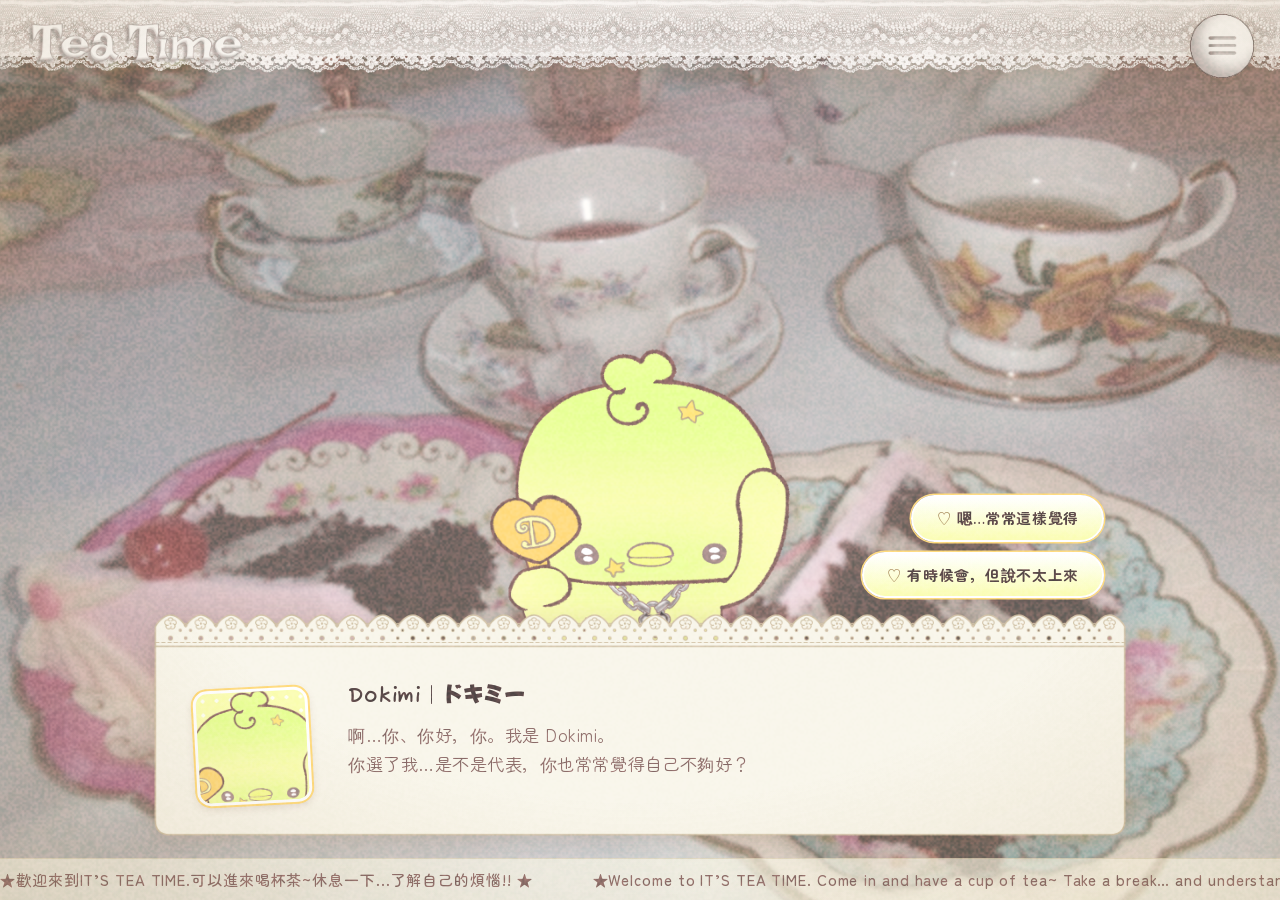
==== chat.html @ 3cb484a9 "Add profile, chat, world and worry wall pages; update living room - page3: maid dialog with expressi" ====
<!DOCTYPE html>
<html lang="zh-Hant">
<head>
  <meta charset="UTF-8">
  <meta name="viewport" content="width=device-width, initial-scale=1, viewport-fit=cover">
  <title>It's Tea Time</title>
  <link rel="preconnect" href="https://fonts.googleapis.com">
  <link rel="preconnect" href="https://fonts.gstatic.com" crossorigin>
  <link rel="stylesheet" href="https://fonts.googleapis.com/css2?family=Fuzzy+Bubbles:wght@700&family=Mochiy+Pop+One&family=Zen+Maru+Gothic:wght@500;700&display=swap">
  <!-- 樣式都在 style.css（這頁的樣式在「聊天頁」那段） -->
  <link rel="stylesheet" href="style.css">
</head>
<!-- 聊天頁：和選到的角色在下午茶桌邊聊天；網址 chat.html?c=dokimi / gurumi / rabumi 決定是哪一隻 -->
<!-- ★ 對話內容都在 chat.js 最上面的 SCRIPTS，不用改這個檔案 ★ -->
<body class="arriving chat-page">

<!-- 背景：下午茶桌（蓋一層白霧，讓角色和對話框比較清楚） -->
<div class="chat-bg" aria-hidden="true"><img src="img/tea-table.jpg" alt=""></div>

<!-- 角色：站在對話框後面，每說一句話會輕輕跳一下 -->
<div class="chat-chara" id="chatChara"><div class="chat-chara-bob"><img id="charaImg" src="" alt=""></div></div>

<!-- 玩家的回答選項（輪到你回答時才出現） -->
<div class="chat-choices" id="chatChoices" role="group" aria-label="你的回答"></div>

<!-- 下方對話框：左邊角色頭像、右邊名字和台詞；點對話框或按「▸」看下一句 -->
<div class="chat-box" id="chatBox">
  <div class="chat-avatar"><img id="avatarImg" src="" alt=""></div>
  <div class="chat-body">
    <p class="chat-name" id="chatName"></p>
    <p class="chat-text" id="chatText" aria-live="polite"></p>
  </div>
  <button class="tt-btn chat-next" id="chatNext" type="button">▸</button>
</div>

<!-- 聊完之後跳出來的「今天的小紙條」 -->
<div class="dim chat-end-dim" id="endDim">
  <div class="chat-end" role="dialog" aria-modal="true" aria-labelledby="endTitle">
    <span class="chat-end-tape" aria-hidden="true"></span>
    <h2 id="endTitle">今天的小紙條 <small>♡ memo</small></h2>
    <p class="chat-end-to">to: <b id="endName"></b></p>
    <dl class="chat-end-list">
      <dt>我在煩什麼</dt><dd id="endWhat"></dd>
      <dt>為什麼會煩</dt><dd id="endWhy"></dd>
      <dt>可以怎麼舒緩</dt><dd id="endHow"></dd>
    </dl>
    <p class="chat-end-help">如果煩惱重到喘不過氣，記得找信任的人聊聊，<br>或撥打 <b>1925 安心專線</b>（24 小時、免付費）。</p>
    <div class="chat-end-btns">
      <button class="tt-btn" id="endWall" type="button">把煩惱匿名貼到煩惱牆</button>
      <button class="tt-btn" id="endRoom" type="button">⌂ 回客廳</button>
      <button class="tt-btn" id="endAgain" type="button">再聊一次</button>
    </div>
  </div>
</div>

<!-- 上方蕾絲 Navigation Bar -->
<div class="nav-bar" aria-hidden="true"></div>
<div class="nav-lace" aria-hidden="true"></div>

<!-- 標準字（左上角，點了回首頁） -->
<a class="logo-link" href="index.html" aria-label="回到首頁"><img class="logo logo-corner" src="img/logo.png" alt="Tea Time"></a>

<!-- 右上角選單 -->
<nav class="menu" id="menu" aria-label="選單">
  <a class="menu-item" href="world.html"            style="--x:-291;--y:-13.5;--w:315;--i:0"><img src="img/menu-world.png" alt="世界觀介紹"></a>
  <a class="menu-item" href="world.html#characters" style="--x:-232.5;--y:152.5;--w:312;--i:1"><img src="img/menu-character.png" alt="角色介紹"></a>
  <a class="menu-item" href="wall.html"             style="--x:-106.5;--y:283.5;--w:260;--i:2"><img src="img/menu-worry.png" alt="匿名煩惱牆"></a>
  <button class="menu-toggle" id="menuToggle" aria-expanded="false" aria-label="打開選單"><img src="img/menu-btn.png" alt=""></button>
</nav>

<!-- 跑馬燈 -->
<div class="marquee" aria-label="歡迎訊息">
  <div class="marquee-track">
    <span>★歡迎來到IT’S TEA TIME.可以進來喝杯茶~休息一下...了解自己的煩惱!! ★</span>
    <span>★Welcome to IT’S TEA TIME. Come in and have a cup of tea~ Take a break… and understand your worries!! ★</span>
    <span aria-hidden="true">★歡迎來到IT’S TEA TIME.可以進來喝杯茶~休息一下...了解自己的煩惱!! ★</span>
    <span aria-hidden="true">★Welcome to IT’S TEA TIME. Come in and have a cup of tea~ Take a break… and understand your worries!! ★</span>
  </div>
</div>

<!-- 換頁的白幕 -->
<div class="fade-white" id="fadeWhite"><div class="grain"></div></div>

<div class="vignette"></div>
<div class="grain" id="grain"></div>

<!-- 共用效果在 common.js，這頁的對話在 chat.js -->
<script src="common.js"></script>
<script src="chat.js"></script>
</body>
</html>
---- style.css ----
/* It's Tea Time 首頁樣式 */
*{box-sizing:border-box}
body{margin:0}
/* ===== 顏色與字體設定（想改顏色就改這裡） =====
   版面：奶油色底 + 置中蕾絲框房子 + 右上選單 + 底部跑馬燈 + 全頁復古顆粒 */
:root{
  color-scheme: light;
  --bg:#FFF9D7;          /* 頁面底色 */
  --cream:#FFF9D7;       /* 標準字顏色 */
  --knock:#FF97E9;       /* knock! 粒子顏色 */
  /* ↓↓↓ 文字色票（全站共用，想換文字顏色改這四個就好） ↓↓↓ */
  --c-title:#595252;     /* 標題字：角色名字、標題、按鈕字 */
  --c-text:#8F7B78;      /* 內文字：對話內容、輸入的字 */
  --c-sub:#A99C9B;       /* 次重要內文字：小字提醒、提示文字 */
  --c-faint:#CACBCB;     /* 次次重要：底線、很淡的線條 */
  /* ↑↑↑ 文字色票 ↑↑↑ */
  --ink:var(--c-text);   /* 跑馬燈文字 */
  --fog:rgba(255,255,255,.78);
  --font-pop:"Mochiy Pop One","Zen Maru Gothic","Noto Sans TC",system-ui,sans-serif;
  --font-body:"Zen Maru Gothic","Noto Sans TC","PingFang TC","Microsoft JhengHei",system-ui,sans-serif;
  --marquee-h:42px;
  --stage-w:min(88vw, calc((100svh - 170px) * 1.5036), 920px);
  --dlg-w:clamp(min(94vw, 480px), 68vw, 1300px);   /* 第三頁對話框寬度（縮放前）：68vw × .75 ≈ 實際佔螢幕寬一半；1300px = 最寬多寬 */
  --box-scale:.75;      /* 第三頁對話框 + 輸入名字框的縮放：1 = 原尺寸，.85 = 縮小成 85%（字、按鈕、頭像一起等比例縮） */
}
/* 自己放進 fonts 資料夾的字型（DaFont 的 Mieszkanie9，100% Free）：要用的地方寫 font-family:"Mieszkanie9" */
@font-face{
  font-family:"Mieszkanie9";
  src:url(fonts/mieszkanie9.otf) format("opentype");
  font-display:swap;
}
html,body{height:100%}
body{
  background:var(--bg); color:var(--ink); font-family:var(--font-body);
  overflow:hidden; position:relative;
  padding-left:max(16px, env(safe-area-inset-left,0px));
  padding-right:max(16px, env(safe-area-inset-right,0px));
}
img{user-select:none;-webkit-user-drag:none}

/* ===== 中間場景：蕾絲框 + 房子 ===== */
.scene{
  position:fixed; inset:0 0 var(--marquee-h) 0;
  display:grid; place-items:center;
}
.stage{
  position:relative; width:var(--stage-w); max-width:100%;
  aspect-ratio:1051/699;
}
.lace{position:absolute; inset:0; width:100%; height:100%; filter:drop-shadow(0 6px 14px rgba(140,120,80,.18))}
.oval{
  position:absolute; left:10.5%; top:15.5%; width:79%; height:69%;
  overflow:hidden;
  -webkit-mask-image:radial-gradient(closest-side, #000 72%, transparent 100%);
          mask-image:radial-gradient(closest-side, #000 72%, transparent 100%);
}
/* 房子圖片本身（hit 層用一模一樣的位置，讓門的點點對齊） */
.house-inner{
  position:absolute; left:0; width:100%; aspect-ratio:736/558; top:50%;
  transform:translateY(-56%);
}
.house-inner img{display:block; width:100%; height:100%; filter:saturate(.8) brightness(1.04)}
.hit-layer{position:absolute; left:10.5%; top:15.5%; width:79%; height:69%; pointer-events:none}
.hit-layer .house-inner{pointer-events:none}

/* 房子敲門時抖動 */
.stage.knocking{animation:knock .5s ease 2}
@keyframes knock{
  0%,100%{transform:translate(0,0)}
  20%{transform:translate(-3px,1px) scale(.995)}
  40%{transform:translate(3px,-1px)}
  60%{transform:translate(-2px,0)}
  80%{transform:translate(1px,0)}
}

/* ===== 門上的圓點點 ===== */
.door{
  position:absolute; left:48.6%; top:55%; width:7.2%; height:23%;
  pointer-events:auto; cursor:pointer;
  background:none; border:0; padding:0; border-radius:40% 40% 8px 8px;
  opacity:0; visibility:hidden; transition:opacity .6s ease .6s;
}
body.in-house .door, body.opened .door{opacity:1; visibility:visible}
.door:focus-visible{outline:2px dashed var(--knock); outline-offset:4px}
.dot{
  position:absolute; left:50%; top:50%; width:16px; height:16px; margin:-8px 0 0 -8px;
  border-radius:50%; background:var(--knock);
  box-shadow:0 0 0 3px #fff, 0 2px 8px rgba(255,120,210,.6);
  transition:transform .25s cubic-bezier(.34,1.56,.64,1), opacity .2s;
}
.dot::after{
  content:""; position:absolute; inset:-3px; border-radius:50%;
  border:2px solid var(--knock); animation:ping 1.6s ease-out infinite;
}
@keyframes ping{from{transform:scale(1);opacity:.9}to{transform:scale(2.6);opacity:0}}
.knock-label{
  position:absolute; left:50%; top:50%; transform:translate(-50%,-50%) scale(.3) rotate(-8deg);
  font-family:var(--font-pop); font-size:clamp(16px, 2.6vw, 26px); color:var(--knock); white-space:nowrap;
  -webkit-text-stroke:5px #fff; paint-order:stroke fill;
  text-shadow:0 3px 10px rgba(255,120,210,.35);
  opacity:0; pointer-events:none;
  transition:transform .3s cubic-bezier(.34,1.56,.64,1), opacity .2s;
}
.door:hover .dot, .door:focus-visible .dot, body.opened .dot{transform:scale(0); opacity:0}
.door:hover .knock-label, .door:focus-visible .knock-label, body.opened .knock-label{
  opacity:1; transform:translate(-50%,-50%) scale(1) rotate(-8deg);
  animation:wobble 1s ease-in-out infinite;
}
@keyframes wobble{50%{transform:translate(-50%,-58%) scale(1.06) rotate(4deg)}}
/* 點門之後：門口透出暖光 */
.door-glow{
  position:absolute; inset:-30% -60%; border-radius:50%;
  background:radial-gradient(closest-side, rgba(255,240,200,.95), rgba(255,215,240,.5) 55%, transparent);
  opacity:0; transition:opacity 1.2s ease; pointer-events:none;
}
body.opened .door-glow{opacity:1}
/* 門打開（換成開門圖）之後：收起 knock! 字樣和光暈 */
body.door-open .door{opacity:0; transition-delay:0s}
body.door-open .knock-label{animation:none}

/* ===== 白色半透明遮罩：鋪滿整個畫面 ===== */
.fog{
  position:fixed; inset:0; z-index:20;
  background:rgba(255,255,255,.53);   /* 白色填滿，透明度 53% */
  cursor:pointer; border:0; padding:0;
  transition:opacity .8s ease;
}
.fog:focus-visible{outline:none}
.fog-hint{
  position:absolute; left:50%; bottom:45%; transform:translateX(-50%); z-index:1;
  font-family:var(--font-body); font-weight:700; letter-spacing:.2em; font-size:clamp(11px,1.4vw,14px);
  color:#ffffff; white-space:nowrap; animation:blink 2.2s ease-in-out infinite;
}
@keyframes blink{50%{opacity:.35}}
body.entered .fog{opacity:0; pointer-events:none}

/* ===== 標準字 Logo ===== */
.logo{
  position:fixed; z-index:30; left:0; top:0; width:200px; height:auto;
  pointer-events:none;
  /* grayscale 去掉奶油黃，brightness 讓字面接近白色，保留原本的灰色外框和陰影 */
  filter:grayscale(1) brightness(1.08) drop-shadow(0 2px 0 rgba(255,255,255,.6));
}
/* 首頁點一下遮罩後，標準字從中間滑到左上角 */
.logo.animate{transition:left 1.1s cubic-bezier(.65,0,.25,1), top 1.1s cubic-bezier(.65,0,.25,1), width 1.1s cubic-bezier(.65,0,.25,1)}
/* 標準字在左上角的位置和大小（首頁進入後、第二頁共用） */
.logo.logo-corner{left:max(22px, 2vw); top:22px; width:clamp(140px, 17vw, 240px)}   /* 三頁共用：2vw = 離左邊約螢幕寬的 2%，越大越往中間 */

/* ===== 第二頁：關掉紙條後的轉場白幕（在標準字、跑馬燈、選單之下） ===== */
.fade-white{
  position:fixed; inset:0; z-index:25;   /* 25：蓋過房子，但在標準字 30、跑馬燈 35、選單 40 之下 */
  background:#fafbec;   /* ← 轉場白幕的顏色改這裡 */
  opacity:0; visibility:hidden; pointer-events:none; overflow:hidden;
}
/* 白幕上的顆粒：全頁顆粒用 overlay 疊在純白上會看不見，所以白幕自己再鋪一層 */
.fade-white .grain{
  opacity:.03; mix-blend-mode:multiply;   /* .06 = 白幕上顆粒的明顯程度 */
}
body.leaving .fade-white{
  visibility:visible; pointer-events:auto;
  animation:fadeWhite 2.4s ease forwards;   /* 2.4s = 從 20% 白到 100% 白花的時間 */
}
@keyframes fadeWhite{from{opacity:.2} to{opacity:1}}
/* 第三頁一進來：白幕從 100% 慢慢淡到 0%（和上面同一層白幕） */
body.arriving .fade-white{
  visibility:visible; opacity:1;
  animation:fadeWhiteOut 1.8s ease .2s forwards;   /* 1.8s = 淡出花的時間，.2s = 先停一下再開始 */
}
@keyframes fadeWhiteOut{from{opacity:1} to{opacity:0; visibility:hidden}}
/* 第三頁之後的換頁（common.js 的 goTo）：從透明直接淡成全白，比較快 */
body.leaving.leave-fast .fade-white{animation:fadeWhiteIn 1s ease forwards}   /* 1s 要和 common.js 的 LEAVE_TIME 一樣 */
@keyframes fadeWhiteIn{from{opacity:0} to{opacity:1}}

/* 晚一點才出現的跑馬燈（第三頁：和莓露露對話完才從下面滑上來） */
.marquee.marquee-late{transform:translateY(100%); transition:transform .8s cubic-bezier(.22,1,.36,1)}
.marquee.marquee-late.show{transform:none}

/* ===== 第二頁：主人的紙條 ===== */
.note-backdrop{
  position:fixed; inset:0; z-index:45;
  display:grid; place-items:center; padding:16px;
  background:rgba(255,255,255,.65);   /* 紙條後面的泛白遮罩，白色透明度 65% */
  opacity:0; visibility:hidden; transition:opacity .5s ease, visibility 0s .5s;
}
.note-backdrop.show{opacity:1; visibility:visible; transition:opacity .5s ease}
.note{
  position:relative;
  width:min(640px, 100%); aspect-ratio:831/595;   /* 紙條圖的比例 */
  background:url(img/note.png) center/100% 100% no-repeat;
  filter:drop-shadow(0 8px 18px rgba(120,100,60,.22));
  transform:scale(.85) rotate(-3deg); transition:transform .6s cubic-bezier(.34,1.56,.64,1);
}
.note-backdrop.show .note{transform:scale(1) rotate(0)}
/* 紙條中間白色紙面的範圍，文字都排在這裡面 */
.note-paper{
  position:absolute; left:15%; right:15%; top:20%; bottom:21%;
  display:flex; flex-direction:column; justify-content:center; align-items:center;
  text-align:center; color:var(--c-text);
  font-family:var(--font-body); font-weight:700;
  font-size:clamp(12px, 2.6vw, 17px); line-height:1.8; letter-spacing:.04em;
}
.note-paper p{margin:0}
.note-sign{position:absolute; right:4%; bottom:4%; font-size:.72em}
.note-close{
  position:absolute; right:14%; top:17%;
  width:clamp(26px, 5vw, 36px); aspect-ratio:1; padding:0; cursor:pointer;   /* width = 關閉按鈕大小 */
  border:0; border-radius:50%;
  background:url(img/close-btn.png) center/100% 100% no-repeat;
  filter:drop-shadow(0 2px 4px rgba(0,0,0,.12));
  transition:transform .25s cubic-bezier(.34,1.56,.64,1);
}
.note-close:hover{transform:rotate(90deg) scale(1.08)}
.note-close:focus-visible{outline:2px dashed var(--knock); outline-offset:3px}

/* ===== 右上角選單 ===== */
.menu{
  position:fixed; z-index:40;
  top:calc(14px + env(safe-area-inset-top,0px));
  right:max(16px, 2vw, env(safe-area-inset-right,0px));   /* 三頁共用：2vw = 離右邊約螢幕寬的 2%，越大越往中間 */
  --s:.4476;                       /* 選單大小：0.4476 = 圓鈕 64px；想放大就調大這個數字 */
  --btn:calc(143px * var(--s));
  width:var(--btn); height:var(--btn);
}
.menu-toggle{
  position:absolute; inset:0; border:0; padding:0; background:none; cursor:pointer; border-radius:50%;
  transition:transform .45s cubic-bezier(.34,1.56,.64,1);
}
.menu-toggle img{width:100%; height:100%; display:block; filter:drop-shadow(0 3px 6px rgba(120,100,60,.18))}
.menu-toggle:active{transform:scale(.9)}
.menu.open .menu-toggle{transform:rotate(-90deg)}
.menu-toggle:focus-visible{outline:2px dashed var(--knock); outline-offset:3px}
.menu-item{
  position:absolute; left:50%; top:50%;
  width:calc(var(--w) * var(--s) * 1px);
  transform:translate(-50%,-50%) scale(.2) rotate(-25deg);
  opacity:0; pointer-events:none; border-radius:14px;
  transition:transform .55s cubic-bezier(.34,1.56,.64,1), opacity .3s ease;
  transition-delay:calc((2 - var(--i)) * 50ms);
}
.menu-item img{display:block; width:100%; filter:drop-shadow(0 3px 5px rgba(120,100,60,.15))}
.menu.open .menu-item{
  opacity:1; pointer-events:auto;
  transform:translate(calc(-50% + var(--x) * var(--s) * 1px), calc(-50% + var(--y) * var(--s) * 1px)) scale(1) rotate(0);
  transition-delay:calc(var(--i) * 80ms);
}
.menu.open .menu-item:hover{transform:translate(calc(-50% + var(--x) * var(--s) * 1px), calc(-50% + var(--y) * var(--s) * 1px - 3px)) scale(1.06); transition-delay:0s}
.menu-item:focus-visible{outline:2px dashed var(--knock); outline-offset:3px}

/* ===== 底部跑馬燈 ===== */
.marquee{
  position:fixed; left:0; right:0; bottom:0; z-index:35;
  height:calc(var(--marquee-h) + env(safe-area-inset-bottom,0px));
  padding-bottom:env(safe-area-inset-bottom,0px);
  background:rgba(255,253,240,.65);
  border-top:1px solid rgba(180,165,120,.25);
  overflow:hidden; display:flex; align-items:center;
}
.marquee-track{display:flex; width:max-content; animation:scroll 38s linear infinite}
.marquee-track span{
  padding-right:4em; white-space:nowrap; font-size:15px; font-weight:500; letter-spacing:.06em; color:var(--ink);
}
@keyframes scroll{to{transform:translateX(-50%)}}

/* ===== knock! 粒子畫布 & 全頁顆粒 ===== */
#particles{position:fixed; inset:0; width:100%; height:100%; z-index:50; pointer-events:none}
.grain{
  position:fixed; inset:-50%; z-index:60; pointer-events:none;
  opacity:.20; mix-blend-mode:overlay;
  background-size:360px 360px;
  animation:grain .6s steps(6) infinite;
}
.vignette{
  position:fixed; inset:0; z-index:59; pointer-events:none;
  background:radial-gradient(ellipse at center, transparent 55%, rgba(160,130,70,.16) 100%);
}
@keyframes grain{
  0%{transform:translate(0,0)} 17%{transform:translate(-7%,4%)} 33%{transform:translate(5%,-6%)}
  50%{transform:translate(-3%,8%)} 67%{transform:translate(8%,2%)} 83%{transform:translate(-6%,-5%)}
}

/* ===== 第三頁：客廳 ===== */
/* 背景客廳：用和照片一樣比例（1920×1080 = 16:9）的盒子撐滿整個畫面（像 cover），角色用 % 放在盒子裡，螢幕大小怎麼變都會黏在沙發上 */
.room{
  /* ↓↓↓ 照片位置：只改這兩個 ↓↓↓ */
  --room-shift:clamp(44px, 4.4vw, 84px);   /* 往下移多少：現在 = 銀灰長條的高度，上方露出的空隙剛好被長條蓋住；想更下面就改大，例如 120px */
  --room-zoom:1;                           /* 照片放大倍數：往下移超過長條高度時，上方會露空 → 把這個改大（例如 1.1）讓照片變大，空隙就會被補滿 */
  /* ↑↑↑ 照片位置 ↑↑↑ */
  position:fixed; left:50%; top:calc(50% + var(--room-shift)); z-index:0;
  width:calc(max(100vw, 100vh * 16 / 9) * var(--room-zoom)); aspect-ratio:16/9;   /* 換別張背景圖時，這兩個 16/9 要改成新圖的 寬/高 */
  transform:translate(-50%,-50%);
}
.room-bg{display:block; width:100%; height:100%; filter:saturate(.85) brightness(1.08) contrast(.95)}
/* 角色：left/top/width 都是相對整張客廳照片的 %，想移位置就改 page3.html 裡的 --x --y --w */
.chara{
  position:absolute; left:calc(var(--x) * 1%); top:calc(var(--y) * 1%); width:calc(var(--w) * 1%);
  border:0; padding:0; background:none; cursor:pointer;
  transition:transform .3s cubic-bezier(.34,1.56,.64,1), filter .3s ease;
}
.chara img{display:block; width:100%; height:auto; pointer-events:none; filter:drop-shadow(0 4px 6px rgba(120,100,70,.18))}
/* 每隻角色的光暈顏色（角色代表色）：1 = Dokimi、2 = Gurumi、3 = Rabumi */
.chara[data-chara="1"]{--glow:#FFDF8C}
.chara[data-chara="2"]{--glow:#D0EDE6}
.chara[data-chara="3"]{--glow:#F1C5C8}
/* 滑鼠移上去：放大 + 發出自己代表色的微光（圖片維持 PNG，GIF 只在點開的角色檔案卡裡播） */
.chara:hover, .chara:focus-visible{
  transform:translateY(-6px) scale(1.12);   /* 1.12 = 放大倍數 */
  animation:chara-glow 1.6s ease-in-out infinite;
}
/* 微光：一亮一暗；px = 光的寬度，% = 光的濃度 */
@keyframes chara-glow{
  0%,100%{filter:drop-shadow(0 0 6px var(--glow)) drop-shadow(0 0 14px color-mix(in srgb, var(--glow) 60%, transparent))}
  50%    {filter:drop-shadow(0 0 10px var(--glow)) drop-shadow(0 0 24px color-mix(in srgb, var(--glow) 85%, transparent))}
}
.chara:focus-visible{outline:2px dashed var(--knock); outline-offset:4px; border-radius:12px}
/* 還沒輸入名字（按鈕有 disabled）：只是一張圖，滑鼠移上去沒反應、不能點 */
.chara:disabled{pointer-events:none; cursor:default}

/* 上方蕾絲 Navigation Bar：純裝飾，在標準字和選單下面 */
/* 第三頁：標準字可以點回首頁 */
.logo-link .logo{pointer-events:auto; cursor:pointer; transition:transform .25s ease}
.logo-link:hover .logo{transform:scale(1.04)}
.logo-link:focus-visible .logo{outline:2px dashed var(--knock); outline-offset:4px}

/* 第三頁進場：銀灰長條和蕾絲從上方往下淡入 */
.nav-bar, .nav-lace{animation:nav-drop 2s cubic-bezier(.22,1,.36,1) .3s backwards}   /* 1s = 動畫長度，.3s = 晚多久開始 */
@keyframes nav-drop{
  from{opacity:0; transform:translateY(-100%)}
  to  {opacity:1; transform:none}
}

/* 蕾絲後面的銀灰色長條：蕾絲的花邊會垂在它下面 */
.nav-bar{
  position:fixed; left:0; top:0; z-index:27; width:100%; pointer-events:none;
  height:clamp(44px, 4.4vw, 84px);   /* 長條的粗細：比蕾絲細一點，花邊才露得出來 */
  background:linear-gradient(#f2f2f2 0%, #d6d6d6 35%, #c4c4c4 55%, #dedede 85%, #ececec 100%);   /* 銀灰色漸層，改顏色就改這裡 */
  box-shadow:0 3px 8px rgba(0,0,0,.15);
}
.nav-lace{
  position:fixed; left:0; top:0; z-index:28; width:100%; pointer-events:none;
  height:clamp(56px, 5.7vw, 110px);   /* 蕾絲粗細：5.7vw ≈ 大螢幕上剛好拼 2 張；數字越小越細、拼越多張 */
  background:url(img/nav-lace.png) left bottom / auto 100% repeat-x;   /* 同一張蕾絲橫向重複，不會被拉扁 */
  filter:drop-shadow(0 4px 8px rgba(120,100,70,.22));   /* 淡淡的陰影，.22 = 陰影深淺 */
}

/* 共用按鈕：灰色亮面 */
.tt-btn{
  font-family:var(--font-body); font-size:clamp(13px, 1.3vw, 17px); font-weight:500; letter-spacing:.04em;
  color:var(--c-title); padding:.6em 1.8em; border-radius:10px; cursor:pointer;
  border:2px solid #6e6e6e;
  background:linear-gradient(#ffffff 0%, #f1f1f1 45%, #cfcfcf 100%);
  box-shadow:inset 0 1px 0 #fff, 0 2px 4px rgba(0,0,0,.22);
  transition:transform .15s ease, filter .15s ease;
}
.tt-btn:hover{filter:brightness(1.04)}
.tt-btn:active{transform:translateY(1px) scale(.98)}
.tt-btn:focus-visible{outline:2px dashed var(--knock); outline-offset:3px}

/* 下方主人對話框 */
.dialog{
  position:fixed; z-index:20; left:50%; bottom:max(16px, 3vh);
  width:var(--dlg-w); aspect-ratio:2200/520; min-height:0;   /* 寬度在最上面 :root 的 --dlg-w 調；2200/520 = 和 dialog.png 原圖一樣的比例；min-height:0 = 高度固定，每段對話框都一樣大（台詞最多 2 行） */
  transform:translateX(-50%) scale(var(--box-scale));   /* 水平置中 + 等比例縮小（縮放數字在 :root 的 --box-scale） */
  background:url(img/dialog.png) center/100% 100% no-repeat;
  filter:drop-shadow(0 6px 14px rgba(120,100,70,.18));
  display:grid; grid-template-rows:1fr auto; align-items:center;
  row-gap:8px;   /* 上：名字+文字；下：按鈕（靠右） */
  padding:5% 4% 3% 5%;
  transition:opacity .35s ease, transform .35s ease;
  transform-origin:center bottom;   /* 從底部中間縮，對話框永遠貼底置中 */
}
.dialog.hide{opacity:0; transform:translate(-50%, 12px) scale(var(--box-scale)); pointer-events:none}
.dialog-body{align-self:start; padding-top:1%; min-width:0}
/* 對話框文字：font-size = 字大小（最小, 跟螢幕縮放, 最大）、line-height = 行距、letter-spacing = 字距、margin 第三個數字 = 名字和內文的距離 */
/* 名字「メルル｜莓露露」 */
.dialog-name{
  font-size:clamp(19px, 2vw, 30px);   /* 名字大小：(最小, 跟螢幕縮放, 最大)，大螢幕看最後一個 */
  margin:0 0 .6em;                    /* 名字和內文的距離：改第三個數字，.8em 會更開 */
  letter-spacing:.04em;               /* 名字的字距 */
  font-weight:700; color:var(--c-title);
}
/* 內文（對話內容） */
.dialog-text{
  font-size:clamp(16px, 1.6vw, 24px); /* 內文大小：(最小, 跟螢幕縮放, 最大)，大螢幕看最後一個 */
  line-height:1.7;                    /* 行距：行和行之間，2 會更開 */
  letter-spacing:.03em;               /* 字距：字和字之間，.08em 會更開 */
  margin:0; color:var(--c-text); white-space:pre-line;
}
.dialog .tt-btn{justify-self:end; align-self:end;
  margin-right:-12px; margin-bottom:-8px}   /* 按鈕再往右下挪：負越多越往右 / 越往下 */
/* 換下一句的小動畫：對話框輕輕彈一下 + 名字、台詞、按鈕依序從下面浮上來 */
.dialog.next{animation:dialog-pop .45s ease-out}   /* .45s = 彈一下的時間；ease-out = 平順不回彈 */
.dialog.next .dialog-body{animation:dialog-text-in .5s ease-out}
.dialog.next .tt-btn{animation:dialog-text-in .5s ease-out .15s backwards}   /* .15s = 按鈕晚一點才出來 */
@keyframes dialog-pop{
  0%  {scale:1}
  40% {scale:1.01}   /* 1.01 = 彈多大，越大越明顯（1 = 完全不彈） */
  100%{scale:1}
}
@keyframes dialog-text-in{
  from{opacity:0; transform:translateY(10px)}   /* 10px = 從多下面浮上來（用 transform，不會影響按鈕自己的 translate 位置） */
  to  {opacity:1; transform:none}
}

/* ↓↓↓ 每一句台詞的按鈕分開調：translate = 位置（左右 上下，正數往右 / 往下）、font-size = 大小（按鈕會跟著字一起變大） ↓↓↓ */
.dialog[data-step="ask"]     .tt-btn{translate:0px 0px}   /* 第一句「好呀~我告訴你」 */
.dialog[data-step="welcome"] .tt-btn{translate:-40px -40px}   /* 第二句「嗯...對啊」：想單獨改大小就在大括號裡加 font-size:20px; */
.dialog[data-step="guide"]   .tt-btn{translate:0px 0px}   /* 第三句「嗯嗯!了解」 */
.dialog[data-step="choose"]  .tt-btn{translate:0px 0px}   /* 第四句「我了解了!!★」 */
/* ↑↑↑ 每一句台詞的按鈕 ↑↑↑ */

/* 女僕莓露露：站在對話框右上方，腳藏在對話框後面；位置都跟著對話框寬度（--d）算，螢幕大小變了也會站在同一個地方 */
.maid{
  /* ↓↓↓ 女僕位置：只改這三個數字就好（單位都是「對話框寬度的幾 %」） ↓↓↓ */
  --maid-size:35;   /* 大小：女僕寬度 = 對話框寬的 35%；越大越大 */
  --maid-x:14;      /* 左右：從對話框正中間往右 14%；越大越右，負數往左（-50 = 對齊對話框左邊） */
  --maid-y:10;      /* 上下：圖片下緣藏進對話框後面多少；越大站越低，越小越高（小於 0 會露出圖片切掉的下緣） */
  /* ↑↑↑ 女僕位置 ↑↑↑ */
  --d:calc(var(--dlg-w) * var(--box-scale));   /* = 對話框實際顯示的寬度 */
  position:fixed; z-index:19; pointer-events:none;   /* 19：在對話框（20）後面 */
  width:calc(var(--d) * var(--maid-size) / 100);
  left:calc(50% + var(--d) * var(--maid-x) / 100);
  bottom:calc(max(16px, 3vh) + var(--d) * 520 / 2200 - var(--d) * var(--maid-y) / 100);
  transform-origin:center bottom;
  transition:opacity .6s ease .2s, transform .8s cubic-bezier(.34,1.56,.64,1) .2s;   /* .2s = 對話框出來後晚一點點才跳出來 */
}
.dialog.hide ~ .maid{opacity:0; transform:translateY(40px) scale(.9); transition:opacity .3s ease, transform .3s ease}
.maid-bob{
  transform-origin:center bottom; perspective:1400px;   /* perspective = 翻牌的立體感，數字越小越誇張 */
  animation:maid-bob 3.2s ease-in-out infinite;   /* 站著時輕輕晃動 */
}
/* 翻牌卡片：A 在正面、B 在背面，整張卡片轉 180 度就換成 B */
.maid-card{position:relative; transform-style:preserve-3d; transition:transform .9s cubic-bezier(.45,1.45,.55,1)}   /* .9s = 翻牌花的時間 */
.maid img{
  display:block; width:100%; height:auto; backface-visibility:hidden;   /* 轉到背面時看不到 */
  filter:drop-shadow(0 6px 10px rgba(120,100,70,.2));
}
.maid .maid-b{position:absolute; left:0; top:0; transform:rotateY(180deg)}   /* B 先翻到背面藏好 */
.maid.flipped .maid-card{transform:rotateY(180deg)}   /* 翻牌！page3.js 加上 flipped 就會翻 */
/* 翻牌時整個人稍微跳一下，比較像紙片被翻過來 */
.maid.hop .maid-bob{animation:maid-flip-hop .9s ease-out, maid-bob 3.2s ease-in-out .9s infinite}
@keyframes maid-flip-hop{
  0%,100%{transform:none}
  40%    {transform:translateY(-14px) scale(1.04)}
}
@keyframes maid-bob{
  0%,100%{transform:translateY(0) rotate(0)}
  50%    {transform:translateY(-5px) rotate(1deg)}
}

/* 三隻角色進場：白幕淡出時一隻一隻從下面彈出來 */
.chara{
  animation-name:chara-in; animation-duration:.9s; animation-fill-mode:backwards;
  animation-timing-function:cubic-bezier(.34,1.56,.64,1);
  animation-delay:var(--in-delay, 1.2s);
}
.chara:nth-of-type(2){--in-delay:1.45s}   /* 每隻晚 .25 秒出場 */
.chara:nth-of-type(3){--in-delay:1.7s}
.chara:hover, .chara:focus-visible{   /* 滑鼠移上去的微光要和進場動畫寫在一起，才不會讓進場動畫重播 */
  animation-name:chara-in, chara-glow; animation-duration:.9s, 1.6s;
  animation-timing-function:cubic-bezier(.34,1.56,.64,1), ease-in-out;
  animation-delay:var(--in-delay, 1.2s), 0s; animation-iteration-count:1, infinite;
  animation-fill-mode:backwards, none;
}
@keyframes chara-in{
  from{opacity:0; transform:translateY(30px) scale(.8)}
  to  {opacity:1; transform:none}
}

/* ===== 小幫手：右下角莓露露 ===== */
/* 打開時右下角變暗（從右下角往外慢慢變透明） */
.helper-shade{
  position:fixed; inset:0; z-index:44; pointer-events:none; opacity:0; transition:opacity .4s ease;
  background:radial-gradient(circle at 100% 100%, rgba(40,32,32,.6) 0%, rgba(40,32,32,.38) 28%, rgba(40,32,32,0) 58%);   /* 58% = 暗的範圍 */
}
.helper-shade.show{opacity:1; pointer-events:auto}
.helper{
  position:fixed; z-index:45; right:max(24px, 4vw); bottom:calc(max(24px, 5vh) + var(--marquee-h));   /* 小幫手的位置：4vw = 離右邊多遠、5vh = 離跑馬燈多遠，越大越往中間 */
  opacity:0; transform:translateY(30px) scale(.8); pointer-events:none;
  transition:opacity .5s ease, transform .6s cubic-bezier(.34,1.56,.64,1);
}
.helper.show{opacity:1; transform:none; pointer-events:auto}
/* 頭像按鈕（GIF 會一直動） */
.helper-head{
  position:relative; display:block; padding:0; border:0; background:none; cursor:pointer; border-radius:50%;
  width:clamp(96px, 11vw, 210px); aspect-ratio:1;   /* 頭像大小：11vw = 跟螢幕縮放的大小、210px = 最大多大 */
  animation:helper-bob 2.8s ease-in-out infinite;
  scale:.7;   /* 還沒點開時的大小：.7 = 原本的 70%，越小越小 */
  transform-origin:right bottom;   /* 從右下角縮放，位置不會跑掉 */
  transition:scale .45s cubic-bezier(.34,1.56,.64,1);   /* 變大時有一點彈跳感 */
}
.helper-head:hover{scale:.76}          /* 滑鼠移上去：稍微大一點點，提示可以點 */
.helper.open .helper-head{scale:1}     /* 點開後：放大回原本大小（原本大小在上面的 width 調） */
/* 3000×3000 的 GIF 裁到只剩頭：寬 150%、往左上移，讓頭剛好在按鈕中間 */
.helper-head img{
  position:absolute; left:0; top:0; width:150%; max-width:none; margin-left:-27%; margin-top:-24.75%;
  pointer-events:none;
  /* 平常：只有淡淡的影子（前兩層光是透明的） */
  filter:drop-shadow(0 0 0 rgba(246,224,227,0)) drop-shadow(0 0 0 rgba(246,224,227,0)) drop-shadow(0 4px 6px rgba(80,60,60,.25));
  transition:filter .35s ease;
}
/* 滑鼠移上去或打開時：沿著頭的輪廓發光（跟著頭髮、頭飾的形狀，不是圓圈）
   光的顏色 #F6E0E3 = rgba(246,224,227)；第一層 7px = 貼著輪廓的光、第二層 20px = 往外暈開的範圍；數字越大光越寬 */
.helper-head:hover img, .helper-head:focus-visible img, .helper.open .helper-head img{
  filter:drop-shadow(0 0 7px rgba(246,224,227,1)) drop-shadow(0 0 20px rgba(246,224,227,.9)) drop-shadow(0 4px 6px rgba(80,60,60,.25));
}
.helper-head:hover{animation-play-state:paused}
.helper-head:focus-visible{outline:2px dashed var(--knock); outline-offset:6px}
@keyframes helper-bob{0%,100%{transform:translateY(0)} 50%{transform:translateY(-4px)}}

/* 「需要幫忙嗎?」和兩個選項：在頭像左邊，下緣和頭差不多齊 */
.helper-panel{
  position:absolute; right:96%; bottom:4%;   /* 96% = 往左多少（越大離頭越遠）、4% = 往上多少（越大越高） */
  display:flex; flex-direction:column; align-items:flex-end; gap:clamp(12px, 1.4vw, 20px);   /* flex-end = 選項靠右、靠近頭 */
  width:max-content; pointer-events:none;
}
.helper.open .helper-panel{pointer-events:auto}
.helper-title{
  transform-origin:right bottom;   /* 斜的角度在下面「三組各自的位置」調 */
  margin:0 0 .2em; font-family:var(--font-pop); font-size:clamp(20px, 1.9vw, 30px); letter-spacing:.04em;
  color:#F9F7ED;   /* 「需要幫忙嗎?」字的顏色 */
  text-shadow:0 2px 0 rgba(90,70,70,.55), 0 0 10px rgba(60,40,40,.45);
}
.helper-opt{   /* 兩個選項按鈕的大小：font-size = 字大小（按鈕會跟著字一起變大）、padding = 按鈕內的留白（上下 左右） */
  font-family:var(--font-body); font-size:clamp(14px, 1.15vw, 17px); font-weight:500; letter-spacing:.04em;
  color:var(--c-title);   /* 選項字的顏色 */
  padding:.85em 2.2em; border:0; border-radius:999px; cursor:pointer;
  background:linear-gradient(#ffffff 0%, #f6f4ee 60%, #e7e3da 100%);
  box-shadow:0 4px 10px rgba(40,30,30,.3), inset 0 1px 0 #fff;
  transition:transform .2s ease, box-shadow .2s ease;
}
/* ↓↓↓ 三組各自的位置和角度：translate:左右 上下（左右：正數往右、負數往左；上下：正數往下、負數往上）；rotate:傾斜角度（負數 = 左邊低右邊高往上斜，正數 = 往下斜，0deg = 不斜） ↓↓↓ */
.helper-title               {translate:-30px -7px; rotate:-5deg}    /* 「需要幫忙嗎?○○○」 */
.helper-opt:nth-of-type(1)  {translate:-30px 0px; rotate:-5deg}   /* 「現在我該做甚麼」 */
.helper-opt:nth-of-type(2)  {translate:-30px 0px; rotate:-5deg}    /* 「想了解世界觀」 */
/* ↑↑↑ 三組各自的位置和角度 ↑↑↑ */
.helper.open .helper-panel > .helper-opt:hover{transform:translateY(-2px) scale(1.04); box-shadow:0 6px 14px rgba(40,30,30,.35), inset 0 1px 0 #fff}
.helper-opt:focus-visible{outline:2px dashed var(--knock); outline-offset:3px}
/* 打開時：標題和兩個選項一個接一個跳出來 */
.helper-panel > *{opacity:0; transform:translateX(16px) scale(.9); transition:opacity .25s ease, transform .25s ease}
.helper.open .helper-panel > *{opacity:1; transform:none; transition:opacity .35s ease, transform .45s cubic-bezier(.34,1.56,.64,1)}
.helper.open .helper-panel > :nth-child(2){transition-delay:.08s}
.helper.open .helper-panel > :nth-child(3){transition-delay:.16s}

/* ===== 角色檔案卡：點沙發上的角色跳出來（整張是一顆蕾絲愛心，微微傾斜） ===== */
/* 角色代表色由 page3.js 換：--cc-light 淡色、--cc-main 主色、--cc-glow 愛心後面的光 */
.cc-dim{
  position:fixed; inset:0; z-index:48;   /* 48：蓋過小幫手（45），在輸入名字框（50）之下 */
  display:grid; place-items:center; padding:16px;
  background:rgba(255,255,255,.55);   /* 後面的泛白遮罩，.55 越大越白 */
  opacity:0; visibility:hidden; transition:opacity .4s ease, visibility 0s .4s;
}
.cc-dim.show{opacity:1; visibility:visible; transition:opacity .4s ease}
.cc-card{
  --cc-light:#FAE6F6; --cc-main:#F1C5C8; --cc-glow:#F1C5C8;
  position:relative; width:min(94vw, 780px, 110vh); aspect-ratio:900/752;   /* 780px = 卡片最寬多寬；900/752 = 愛心圖比例 */
  container-type:inline-size;   /* 裡面的字用 cqw（卡片寬的 %），卡片變大變小字會一起縮放 */
  transform:scale(.8) rotate(-12deg); opacity:0;
  transition:transform .6s cubic-bezier(.34,1.56,.64,1), opacity .3s ease;
}
.cc-dim.show .cc-card{transform:rotate(-5deg); opacity:1}   /* -5deg = 整顆愛心傾斜的角度 */
.cc-card > *{position:absolute}
/* 蕾絲愛心：後面有角色代表色的光 */
.cc-heart{inset:0; width:100%; height:100%; pointer-events:none;
  filter:drop-shadow(0 0 12px var(--cc-glow)) drop-shadow(0 8px 20px var(--cc-glow))}   /* 12px / 20px = 光的寬度 */
/* 左邊角色 GIF：--gw/--gx/--gy 把 3000×3000 的 GIF 裁到只剩角色，--pr = 角色高寬比（由 page3.js 換） */
.cc-pic{
  left:31.5%; bottom:40%; translate:-50% 0;   /* 角色位置：left = 角色中線離左邊多遠、bottom = 腳底離下面多遠（都是卡片的 %） */
  width:calc(25% * var(--ps, 1));             /* 角色大小：25% × 每隻的大小倍數（倍數在 page3.js 的 size） */
  rotate:5deg; transform-origin:50% 100%;     /* 角色角度：整顆愛心斜了 -5deg，這裡轉回 5deg 角色就是正的；0deg = 跟著愛心一起斜 */
  aspect-ratio:1 / var(--pr, 1); animation:cc-bob 2.6s ease-in-out infinite;
}
.cc-pic img{
  position:absolute; left:0; top:0; max-width:none;
  width:calc(var(--gw) * 1%); margin-left:calc(var(--gx) * 1%); margin-top:calc(var(--gy) * 1%);
  filter:drop-shadow(0 5px 6px rgba(120,95,90,.2));
}
@keyframes cc-bob{0%,100%{transform:translateY(0)} 50%{transform:translateY(-5px)}}
/* 右邊資訊 */
.cc-info{
  left:51%; top:24%; width:31%;   /* 資訊區位置和寬度（都是卡片的 %） */
  display:flex; flex-direction:column; align-items:flex-start;
}
.cc-name{
  margin:0; font-family:"Fuzzy Bubbles", var(--font-pop); font-weight:700; letter-spacing:.03em; line-height:1.1;   /* 角色名字體：Fuzzy Bubbles */
  color:var(--c-title); text-transform:uppercase;
  text-shadow:2px 2px 0 #fff, 3px 3px 0 var(--cc-main);
}
.cc-kana{margin:.3em 0 0; letter-spacing:.2em; color:color-mix(in srgb, var(--cc-main) 45%, var(--c-title))}
/* 煩惱類型：膠囊貼紙 */
.cc-tag{
  margin:1.1em 0 0; display:inline-flex; align-items:center; gap:.6em;
  padding:.3em .9em .3em .3em; border-radius:999px; background:var(--cc-light);
  font-weight:700; color:var(--c-title);
  box-shadow:0 0 0 1.5px var(--cc-main), 0 3px 8px rgba(120,95,90,.12);
}
.cc-tag-label{padding:.2em .8em; border-radius:999px; background:#fff; font-size:.9em; font-weight:500; color:var(--c-text)}
.cc-desc{margin:1.1em 0 0; line-height:1.8; letter-spacing:.03em; color:var(--c-text)}
/* 選擇我! pick me!：角色色漸層的膠囊按鈕 */
.cc-pick{
  margin-top:1.3em; padding:.65em 1.7em; cursor:pointer;
  font-family:var(--font-body); font-weight:700; letter-spacing:.04em; color:var(--c-title);
  border:2px solid #fff; border-radius:999px;
  background:linear-gradient(#ffffff 0%, var(--cc-light) 55%, var(--cc-main) 100%);
  box-shadow:0 0 0 1.5px var(--cc-main), 0 5px 12px rgba(120,95,90,.2);
  transition:filter .2s ease;
}
.cc-pick:hover{animation:cc-heartbeat .8s ease-in-out infinite; filter:brightness(1.03)}
.cc-pick:focus-visible{outline:2px dashed var(--knock); outline-offset:3px}
@keyframes cc-heartbeat{0%,100%{transform:scale(1)} 30%{transform:scale(1.06)} 60%{transform:scale(.98)}}
/* 按下 pick me 之後：按鈕彈一下、發光，停在那裡等白光擴散 */
.cc-pick.picked{cursor:default; color:var(--c-title); animation:cc-picked .4s cubic-bezier(.34,1.56,.64,1) forwards}
@keyframes cc-picked{0%{transform:scale(1)} 40%{transform:scale(.92)} 100%{transform:scale(1.08); box-shadow:0 0 0 1.5px var(--cc-main), 0 0 24px 6px #fff, 0 0 40px 10px var(--cc-main)}}
/* 從按鈕擴散到全螢幕的白光：中間實心、邊緣柔柔的（顏色和換頁白幕 #fafbec 一樣，接下一頁才不會跳） */
.pick-wipe{
  position:fixed; z-index:70; width:240px; height:240px; margin:-120px 0 0 -120px; border-radius:50%; pointer-events:none;
  background:radial-gradient(circle closest-side, #fafbec 50%, rgba(250,251,236,0) 100%);   /* 50% = 實心的部分（240 的一半 × 50% = 半徑 60px） */
  transform:scale(0); opacity:0;
}
.pick-wipe.go{
  transform:scale(var(--wipe-scale, 30)); opacity:1; pointer-events:auto;
  transition:transform 1.4s cubic-bezier(.4,0,.2,1), opacity .3s ease;   /* 1.4s = 擴散花的時間（要和 page3.js 的 PICK_WIPE 一樣） */
}
/* ↓↓↓ 卡片右邊五組各自的「位置、傾斜、大小」：只改這裡就好 ↓↓↓
   translate:左右 上下 → 左右：正數往右、負數往左；上下：正數往下、負數往上（單位 cqw = 卡片寬的 %）
   rotate             → 傾斜角度：負數往左上斜、正數往右下斜、0deg 不斜
   font-size          → 大小（cqw = 卡片寬的 %，卡片變大變小會一起縮放） */
.cc-name {translate:3cqw 1cqw; rotate:9deg; font-size:6cqw}    /* 名字 DOKIMI */
.cc-kana {translate:14cqw 1.5cqw; rotate:-2deg; font-size:2cqw}    /* 日文名 ドキミー */
.cc-tag  {translate:-2cqw 2cqw; rotate:4deg; font-size:1.9cqw}    /* 煩惱類型 */
.cc-desc {translate:-5.5cqw 3cqw; rotate:4deg; font-size:1.85cqw}   /* 介紹內文 */
.cc-pick {translate:-8cqw 4cqw; rotate:10deg; font-size:1.9cqw}    /* 選擇我! pick me! 按鈕（字變大按鈕就變大） */
/* ↑↑↑ 卡片右邊五組 ↑↑↑ */
/* 星星餅乾：最上層，卡片打開 1 秒後從愛心彈出來，之後輕輕閃 */
.cc-stars{inset:0; width:100%; height:100%; pointer-events:none; opacity:0; transform:scale(.6); transform-origin:50% 48%}
.cc-dim.show .cc-stars{
  animation:cc-stars-pop .55s cubic-bezier(.34,1.56,.64,1) .4s forwards;   /* .4s = 晚多久彈出來、.55s = 彈出來花的時間；彈出來後就停住不動 */
}
@keyframes cc-stars-pop{from{opacity:0; transform:scale(.6) rotate(-8deg)} to{opacity:1; transform:scale(1) rotate(0)}}
/* 右上角關閉按鈕：像一顆珍珠 */
.cc-close{
  right:7%; top:9%; width:5.2cqw; aspect-ratio:1; min-width:30px; padding:0; cursor:pointer;
  display:grid; place-items:center; border-radius:50%; border:2px solid #fff;
  font-size:max(16px, 2.6cqw); line-height:1; color:var(--c-title);
  background:radial-gradient(circle at 35% 30%, #fff 0%, var(--cc-light) 60%, var(--cc-main) 100%);
  box-shadow:0 0 0 1.5px var(--cc-main), 0 4px 10px rgba(120,95,90,.2);
  transition:transform .25s ease;
}
.cc-close:hover{transform:rotate(90deg) scale(1.08)}
.cc-close:focus-visible{outline:2px dashed var(--knock); outline-offset:3px}

/* 輸入名字：整頁變暗 + 中間的蕾絲框 */
.dim{
  position:fixed; inset:0; z-index:50;
  background:rgba(255,255,255,.65);   /* 和第二頁主人紙條一樣的泛白遮罩：白色透明度 65%，.65 越大越白 */
  display:grid; place-items:center; padding:16px;
  opacity:0; visibility:hidden; transition:opacity .5s ease, visibility 0s .5s;
}
.dim.show{opacity:1; visibility:visible; transition:opacity .5s ease}
.dim .name-box{filter:drop-shadow(0 8px 18px rgba(120,100,60,.22))}   /* 白底上加一點影子，框框才不會糊在背景裡（和紙條一樣） */
.name-box{
  scale:var(--box-scale);   /* 等比例縮小（數字在最上面 :root 的 --box-scale） */
  /* 只縮框框（字和按鈕大小不變）：.8 = 框框變成 80%，越小框越小 */
  width:calc(min(92vw, 48vw + 120px, 900px, 80vh * 1040 / 680) * .8);
  aspect-ratio:1040/680; min-height:0;   /* 高度永遠照原圖比例，不會被內容撐高 → 蕾絲邊不會變形 */
  background:url(img/name-box.png) center/100% 100% no-repeat;
  display:flex; flex-direction:column; align-items:center; justify-content:center;
  gap:clamp(12px, 2vw, 30px);   /* 標題↔輸入框、輸入框↔按鈕 的間距（兩段一樣寬），數字越大越開 */
  padding:9% 10% 8%; text-align:center;
  transform:scale(.94); transition:transform .4s cubic-bezier(.34,1.56,.64,1);
}
.dim.show .name-box{transform:scale(1)}
.name-box h2{margin:0; font-size:clamp(18px, 2vw, 28px); font-weight:500; color:var(--c-title); letter-spacing:.06em}
.name-input{
  width:min(60%, 280px); border:0; border-bottom:2px solid var(--c-faint); background:transparent;
  font:inherit; font-size:clamp(14px, 1.3vw, 18px); color:var(--c-text); padding:.3em .2em; outline:none;
}
.name-input{text-align:center}   /* 輸入的字和「在這裡輸入...」都置中 */
.name-field{width:100%; display:flex; flex-direction:column; align-items:center}
/* 輸入框下方的小字提醒；.warn = 輸入不符合規則時變成粉紅色 */
.name-hint{margin:.6em 0 0; font-size:clamp(11px, .95vw, 13px); color:var(--c-sub); letter-spacing:.04em; transition:color .2s ease}
.name-hint.warn{color:#d4818f}
.name-input::placeholder{color:var(--c-sub); opacity:.8}
.name-input:focus{border-bottom-color:var(--c-sub)}
.name-input.shake{animation:shake .4s ease}
@keyframes shake{20%,60%{transform:translateX(-6px)} 40%,80%{transform:translateX(6px)}}

@media (max-width:560px){
  :root{--marquee-h:36px; --stage-w:min(94vw, calc((100svh - 150px) * 1.5036))}
  .menu{--s:.3636}
  .marquee-track span{font-size:13px}
  .dialog{padding:6% 4% 5% 4%}
}
@media (prefers-reduced-motion:reduce){
  .grain,.fog::before,.fog::after,.dot::after{animation:none}
  .marquee-track{animation-duration:90s}
}

/* ===================================================================
   ===== 角色個人檔案頁（profile.html）=====
   角色代表色由 profile.js 換：--pc-light 淡色、--pc-main 主色、--pc-accent 點綴色
   檔案本裡的字用 cqw（= 一頁寬度的 %），檔案本變大變小字會一起縮放
   =================================================================== */
body.profile-page{
  --pc-light:#FAE6F6; --pc-main:#F1C5C8; --pc-accent:#FAE6F6; --pc-bg:#F9F7ED; --pc-dot:#F1C5C8; --pc-cover:#FAE6F6;
  /* 背景波點：一種顏色的點（顏色在 profile.js 的 bg / dot）；40% = 波點顏色的濃度（越小越淡）、18% = 點的大小、38px = 點點的間距 */
  background:radial-gradient(circle, color-mix(in srgb, var(--pc-dot) 40%, var(--pc-bg)) 18%, transparent 20%) 0 0 / 38px 38px, var(--pc-bg);
}
/* 檔案本 + 下面按鈕：放在蕾絲 nav 和跑馬燈中間 */
.pf-main{
  position:fixed; z-index:10; inset:clamp(70px, 7vw, 118px) 0 var(--marquee-h) 0;
  display:flex; flex-direction:column; align-items:center; justify-content:center; gap:clamp(12px, 2vh, 22px); padding:0 16px;
}
.pf-book{
  position:relative; perspective:2400px;   /* perspective = 翻頁的立體感，越小越誇張 */
  width:min(72vw, 920px, calc((100svh - var(--marquee-h) - 200px) * 1.48)); aspect-ratio:1.48;   /* 檔案本大小：72vw = 最多佔螢幕寬的 72%、920px = 最寬多寬，數字越小書越小 */
  animation:pf-in .9s cubic-bezier(.34,1.56,.64,1) .5s backwards;   /* 進來時彈出來；.5s = 等 nav 滑下來再出現 */
}
@keyframes pf-in{from{opacity:0; transform:translateY(30px) scale(.94) rotate(-2deg)}}
/* 硬殼：單色 + 內陰影的果凍感（顏色在 profile.js 的 cover） */
.pf-cover{
  position:absolute; inset:-3% -2.2%; z-index:0; border-radius:26px;
  background:linear-gradient(rgba(255,255,255,.45), transparent 35%), var(--pc-cover);   /* 上面淡淡的反光 */
  box-shadow:
    0 0 0 1.5px color-mix(in srgb, var(--pc-cover) 60%, #8F7B78),                      /* 外面一圈細細的深色輪廓線 */
    0 4px 8px rgba(120,95,90,.22),                                                        /* 貼近書本的影子（比較深） */
    0 22px 46px rgba(120,95,90,.70),                                                      /* 外面的大影子（.32 = 濃度，越大越深） */
    inset 0 0 0 2px rgba(255,255,255,.7),                                                 /* 白色細邊 */
    inset 0 10px 16px rgba(255,255,255,.85),                                              /* 上緣亮亮的 */
    inset 0 -14px 26px color-mix(in srgb, var(--pc-cover) 40%, #A99C9B),                  /* 下緣深一點 = 果凍的厚度 */
    inset 0 0 34px color-mix(in srgb, var(--pc-cover) 55%, #A99C9B);                      /* 四周一圈 */
}
/* 果凍上的亮點（左上角一條白白的光） */
.pf-cover::before{content:""; position:absolute; left:3%; right:40%; top:1.6%; height:4%; border-radius:999px;
  background:linear-gradient(90deg, rgba(255,255,255,.95), rgba(255,255,255,0))}
/* 每一頁的紙：米白 + 淡淡的橫線 + 左邊一條粉色邊線，像筆記本 */
.pf-page{
  position:absolute; top:0; width:50%; height:100%; overflow:hidden;
  padding:6% 6% 7% 9%; container-type:inline-size; color:var(--c-text);
  background-color:#FBF9F1;
  background-image:
    linear-gradient(90deg, transparent 6.2%, rgba(241,197,200,.55) 6.2% 6.6%, transparent 6.6%),
    repeating-linear-gradient(transparent 0 6.4cqw, rgba(169,156,155,.16) 6.4cqw 6.6cqw);
}
.pf-left, .pf-right{z-index:2}   /* 2 = 蓋在凌亂的紙（1）上面 */
.pf-left, .pf-back{left:0; border-radius:14px 4px 4px 14px; box-shadow:inset -22px 0 26px -22px rgba(120,95,90,.4)}   /* 靠近中間的陰影 = 紙的弧度 */
.pf-right, .pf-front{left:50%; border-radius:4px 14px 14px 4px; box-shadow:inset 22px 0 26px -22px rgba(120,95,90,.4)}
/* 會翻的那一張：繞著中間的線轉 180 度 */
.pf-leaf{
  position:absolute; left:50%; top:0; width:50%; height:100%; z-index:3;
  transform-origin:left center; transform-style:preserve-3d;
  transition:transform 1.1s cubic-bezier(.55,.05,.3,1);   /* 1.1s = 翻一頁花的時間 */
}
.pf-book.flipped .pf-leaf{transform:rotateY(-180deg)}
.pf-leaf .pf-face{left:0; width:100%; backface-visibility:hidden; -webkit-backface-visibility:hidden; cursor:pointer}
.pf-leaf .pf-back{transform:rotateY(180deg)}
/* 右下角翻頁的小折角：提示可以翻 */
.pf-corner{position:absolute; right:0; bottom:0; width:10cqw; height:10cqw; border-top-left-radius:4px;
  background:linear-gradient(135deg, #ece6da 0 50%, var(--pc-light) 50%); box-shadow:-3px -3px 6px rgba(120,95,90,.15); transition:width .25s, height .25s}
.pf-front:hover .pf-corner{width:14cqw; height:14cqw}
/* 頁碼 */
.pf-num{position:absolute; left:0; right:0; bottom:3.5%; text-align:center; font-family:"Fuzzy Bubbles", var(--font-pop); font-weight:700; font-size:2.6cqw; color:var(--c-sub)}

/* ----- p1：標題列、名字欄、照片、喜歡 / 不喜歡 ----- */
.pf-head{display:flex; align-items:flex-end; justify-content:space-between; padding-bottom:2cqw; border-bottom:2px dashed var(--pc-main)}
.pf-no{font-family:"Fuzzy Bubbles", var(--font-pop); font-weight:700; font-size:3.6cqw; color:var(--c-sub)}
.pf-title{font-family:"Fuzzy Bubbles", var(--font-pop); font-weight:700; font-size:8.5cqw; line-height:1; color:var(--c-title);
  rotate:-3deg; text-shadow:2px 2px 0 #fff, 3px 3px 0 var(--pc-main)}   /* 微微傾斜的標題字 */
.pf-field{display:flex; align-items:center; gap:3cqw; margin-top:4.5cqw}
.pf-label{flex:none; padding:.35em 1em; border-radius:999px; background:var(--pc-main); font-size:2.8cqw; font-weight:700; letter-spacing:.12em; color:var(--c-title)}
.pf-value{flex:1; display:flex; align-items:baseline; gap:2.5cqw; padding-bottom:1cqw; border-bottom:2px solid var(--c-faint)}
.pf-value b{font-family:"Fuzzy Bubbles", var(--font-pop); font-size:7cqw; line-height:1.1; text-transform:uppercase; color:var(--c-title)}
.pf-value small{font-size:2.8cqw; letter-spacing:.2em; color:var(--c-sub)}
.pf-p1{display:grid; grid-template-columns:46% 1fr; gap:6cqw; margin-top:6cqw; align-items:start}
/* 拍立得照片 + 紙膠帶 */
.pf-photo{position:relative; margin:0; padding:3cqw 3cqw 9cqw; background:#fff; rotate:-4deg; box-shadow:0 6px 14px rgba(120,95,90,.22)}
.pf-photo-inner{aspect-ratio:1; display:grid; place-items:center;
  background:radial-gradient(circle, rgba(255,255,255,.8) 18%, transparent 20%) 0 0 / 5cqw 5cqw, var(--pc-light)}
.pf-photo img{width:80%; height:80%; object-fit:contain; filter:drop-shadow(0 3px 4px rgba(120,95,90,.2))}
.pf-photo figcaption{position:absolute; left:0; right:0; bottom:2.6cqw; text-align:center; font-size:2.6cqw; font-weight:700; color:var(--c-text)}
.pf-tape{position:absolute; z-index:1; width:17cqw; height:4.6cqw;
  background:repeating-linear-gradient(90deg, rgba(255,255,255,.4) 0 2px, transparent 2px 6px), color-mix(in srgb, var(--pc-main) 75%, transparent)}
.pf-tape.t1{top:-1.5cqw; left:-5cqw; rotate:-38deg}
.pf-tape.t2{top:-1.5cqw; right:-5cqw; rotate:38deg}
.pf-list h3{margin:0 0 1.5cqw; font-family:var(--font-pop); font-weight:400; font-size:3.8cqw; color:var(--c-title)}
.pf-list h3 small{margin-left:.3em; font-family:"Fuzzy Bubbles", var(--font-pop); font-weight:700; font-size:.68em; color:var(--c-sub)}
.pf-list ul{margin:0 0 5cqw; padding:0; list-style:none}
.pf-list li{position:relative; padding:.35em 0 .35em 1.5em; font-size:3.1cqw; line-height:1.6; border-bottom:1px dashed var(--c-faint)}
.pf-list li::before{position:absolute; left:0}
.pf-list.like li::before{content:"♡"; color:color-mix(in srgb, var(--pc-main) 55%, var(--c-title))}
.pf-list.dislike li::before{content:"✕"; color:var(--c-sub)}

/* ----- p2～p4：小標題、內文、口頭禪對話框 ----- */
.pf-sec{display:inline-block; margin:0 0 3cqw; padding:0 .4em; rotate:-2deg; transform-origin:left;
  font-family:var(--font-pop); font-weight:400; font-size:5.4cqw; color:var(--c-title);
  background:linear-gradient(transparent 58%, var(--pc-main) 58% 92%, transparent 92%)}   /* 螢光筆畫線 */
.pf-sec small{margin-left:.4em; font-family:"Fuzzy Bubbles", var(--font-pop); font-weight:700; font-size:.55em; color:var(--c-sub)}
.pf-text{margin:0 0 6cqw; font-size:3.3cqw; line-height:1.95; letter-spacing:.03em; white-space:pre-line; color:var(--c-text)}
/* 很多句口頭禪：一個一個往下排，第 2、4… 個往右歪一點，比較活潑 */
.pf-bubbles{display:flex; flex-direction:column; align-items:flex-start; gap:4cqw}
.pf-bubbles .pf-bubble:nth-child(even){margin-left:10cqw; rotate:-2deg}
.pf-bubble{position:relative; display:inline-block; margin:1cqw 0 0 2cqw; padding:3.2cqw 6cqw; rotate:2deg;
  border-radius:999px; background:#fff; border:2px solid var(--pc-main);
  font-size:3.8cqw; font-weight:700; color:var(--c-title); box-shadow:0 4px 10px rgba(120,95,90,.12)}
.pf-bubble::after{content:""; position:absolute; left:16%; bottom:-2.6cqw; border:2.4cqw solid transparent; border-bottom:0; border-top-color:var(--pc-main)}
/* p2 右下角的角色貼紙（白邊） */
.pf-sticker{position:absolute; right:9%; bottom:11%; width:26cqw; rotate:8deg; pointer-events:none;
  filter:drop-shadow(2px 0 0 #fff) drop-shadow(-2px 0 0 #fff) drop-shadow(0 2px 0 #fff) drop-shadow(0 -2px 0 #fff) drop-shadow(0 5px 6px rgba(120,95,90,.25))}
/* p4 右下角的印章和署名 */
.pf-sign{position:absolute; right:8%; bottom:11%; display:flex; flex-direction:column; align-items:flex-end; gap:2.5cqw;
  font-family:"Fuzzy Bubbles", var(--font-pop); font-weight:700; font-size:3cqw; color:var(--c-sub)}
.pf-stamp{display:grid; place-items:center; width:20cqw; aspect-ratio:1; border-radius:50%; rotate:-12deg; opacity:.85;
  border:2px dashed color-mix(in srgb, var(--pc-main) 60%, var(--c-title)); color:color-mix(in srgb, var(--pc-main) 50%, var(--c-title));
  font-size:3.6cqw; text-transform:uppercase}

/* ----- 中間的金屬環、右邊的索引標籤 ----- */
.pf-rings{position:absolute; left:50%; top:5%; bottom:5%; z-index:5; translate:-50% 0; pointer-events:none;
  display:flex; flex-direction:column; justify-content:space-between}
.pf-rings i{display:block; width:clamp(26px, 3.4vw, 42px); height:clamp(7px, .8vw, 11px); border-radius:6px;
  background:linear-gradient(#fff, #d6d4da 40%, #a19fa8 60%, #eceaf0); box-shadow:0 2px 3px rgba(80,70,70,.3)}
.pf-tabs{position:absolute; right:-2.2%; top:12%; translate:100% 0; display:flex; flex-direction:column; gap:8px}
.pf-tabs button{writing-mode:vertical-rl; padding:14px 7px; border:0; border-radius:0 10px 10px 0; cursor:pointer;
  font-family:var(--font-body); font-weight:700; font-size:clamp(11px, 1vw, 14px); letter-spacing:.1em; color:var(--c-title);
  background:var(--pc-light); box-shadow:2px 3px 6px rgba(120,95,90,.18); transition:translate .2s}
.pf-tabs button.on{background:#fff; translate:4px 0}
.pf-tabs button:focus-visible{outline:2px dashed var(--knock); outline-offset:2px}

/* ----- 下面的按鈕：白色漸層膠囊 ----- */
/* 回客廳在左下角、和他聊天在右下角；bottom = 離跑馬燈多遠、2vw = 離左右邊多遠 */
.pf-ctrl{position:absolute; left:0; right:0; bottom:clamp(12px, 2vh, 24px); padding:0 max(16px, 2vw);
  display:flex; align-items:center; justify-content:space-between; pointer-events:none;
  animation:pf-in .9s cubic-bezier(.34,1.56,.64,1) .7s backwards}
.pf-btn{pointer-events:auto; padding:.6em 1.6em; border:2px solid #fff; border-radius:999px; cursor:pointer;
  font-family:var(--font-body); font-weight:700; font-size:clamp(13px, 1.1vw, 16px); letter-spacing:.04em; color:var(--c-title);
  background:linear-gradient(#ffffff 0%, var(--pc-light) 100%);
  box-shadow:0 0 0 1.5px var(--pc-main), 0 4px 10px rgba(120,95,90,.18); transition:transform .2s ease, opacity .2s}
.pf-btn:hover:not(:disabled){transform:translateY(-2px)}
.pf-btn:disabled{opacity:.4; cursor:default}
.pf-btn:focus-visible{outline:2px dashed var(--knock); outline-offset:3px}
/* 和他聊天⋆˚₊：比其他按鈕顯眼一點（角色色漸層 + 一直輕輕發光） */
.pf-chat{background:linear-gradient(#ffffff 0%, var(--pc-light) 50%, var(--pc-main) 100%);
  animation:pf-chat-glow 2.4s ease-in-out infinite}
@keyframes pf-chat-glow{
  0%,100%{box-shadow:0 0 0 1.5px var(--pc-main), 0 4px 10px rgba(120,95,90,.18)}
  50%{box-shadow:0 0 0 1.5px var(--pc-main), 0 4px 10px rgba(120,95,90,.18), 0 0 18px 4px color-mix(in srgb, var(--pc-main) 70%, #fff)}
}

/* ----- 凌亂的紙：夾在「硬殼前面、可翻的紙後面」露出來；位置都是檔案本的 %（負的 = 超出紙外面），rotate = 歪的角度 ----- */
.pf-scraps{position:absolute; inset:0; z-index:1; pointer-events:none}   /* 1 = 在硬殼（0）前面、在紙（2）後面 */
.sc, .dc{position:absolute; display:block}
/* 不規則撕邊的橫線紙（左邊） */
.sc-torn{left:-7%; top:4%; width:30%; height:72%; rotate:-7deg;
  background:repeating-linear-gradient(transparent 0 18px, rgba(169,156,155,.22) 18px 19px), #FFF8EF;
  clip-path:polygon(100% 0, 100% 100%, 3% 100%, 0 95%, 4% 90%, 1% 85%, 5% 80%, 0 75%, 3% 70%, 0 65%, 4% 60%, 1% 55%, 5% 50%, 0 45%, 3% 40%, 1% 35%, 4% 30%, 0 25%, 3% 20%, 1% 15%, 4% 10%, 0 5%, 3% 0)}
/* 格子紙（右下） */
.sc-grid{right:-6%; bottom:-7%; width:30%; height:52%; rotate:6deg; box-shadow:0 4px 10px rgba(120,95,90,.15);
  background:linear-gradient(rgba(208,237,230,.95) 1px, transparent 1px) 0 0 / 14px 14px, linear-gradient(90deg, rgba(208,237,230,.95) 1px, transparent 1px) 0 0 / 14px 14px, #fff}
/* 黃色便條紙（右上露出來） */
.sc-sticky{top:-10%; right:16%; width:13%; aspect-ratio:1; rotate:9deg; padding-top:.7em; text-align:center;
  background:#FFF5A8; box-shadow:0 3px 6px rgba(120,95,90,.18);
  font-family:"Fuzzy Bubbles", var(--font-pop); font-weight:700; font-size:clamp(11px, 1.1vw, 16px); color:var(--c-text)}
/* 粉紅吊牌（左下露出來，有洞和繩子） */
.sc-tag{left:9%; bottom:-11%; width:9%; aspect-ratio:.62; rotate:-14deg; border-radius:6px 6px 12px 12px;
  background:radial-gradient(circle at 50% 14%, var(--pc-bg) 0 7%, #F6E0E3 7.5%); box-shadow:0 3px 6px rgba(120,95,90,.15)}
.sc-tag::before{content:""; position:absolute; left:50%; top:-28%; width:2px; height:40%; background:#C9A3A7; rotate:18deg}
/* 票根（上面露出來） */
.sc-ticket{top:-6.5%; left:27%; padding:.45em 1.3em; rotate:-4deg; background:#D0EDE6;
  border-left:2px dashed #fff; border-right:2px dashed #fff;
  font-family:"Fuzzy Bubbles", var(--font-pop); font-weight:700; font-size:clamp(10px, .9vw, 13px); letter-spacing:.12em; color:var(--c-title)}
/* 標籤貼紙（從紙的邊邊露出來） */
.dc-label{padding:.35em .9em; border-radius:999px; border:1.5px dashed rgba(255,255,255,.95);
  font-family:"Fuzzy Bubbles", var(--font-pop); font-weight:700; font-size:clamp(10px, .95vw, 14px); letter-spacing:.08em; color:var(--c-title);
  box-shadow:0 2px 5px rgba(120,95,90,.2)}
.dc-label.l1{left:-7%; bottom:16%; rotate:-12deg; background:#F6E0E3}
.dc-label.l2{right:-7%; bottom:6%; rotate:9deg; background:#E9FFA3}
/* 星星貼紙（左上角露出來） */
.dc-star{left:2%; top:-9%; rotate:-15deg; font-size:clamp(28px, 3.6vw, 48px); line-height:1; color:#FFDF8C;
  text-shadow:2px 0 #fff, -2px 0 #fff, 0 2px #fff, 0 -2px #fff, 0 4px 6px rgba(120,95,90,.25)}
/* 斜斜的紙膠帶（右下角露出來） */
.dc-washi{right:6%; bottom:-6%; width:13%; height:clamp(18px, 2.2vw, 30px); rotate:-18deg; opacity:.92;
  background:repeating-linear-gradient(45deg, #D0EDE6 0 8px, #F9F7ED 8px 16px)}
/* 彩色標籤貼（從右頁上面露出來） */
.pf-flags{position:absolute; top:-4.5%; left:60%; width:30%; display:flex; gap:3%}
.pf-flags i{display:block; width:16%; height:clamp(30px, 4.2vw, 56px); border-radius:5px 5px 0 0; box-shadow:0 -1px 3px rgba(120,95,90,.15)}
.pf-flags i:nth-child(1){background:#F6E0E3; rotate:-4deg}
.pf-flags i:nth-child(2){background:#E9FFA3; margin-top:6px}
.pf-flags i:nth-child(3){background:#D0EDE6; rotate:3deg; margin-top:2px}
.pf-flags i:nth-child(4){background:#FFDF8C; margin-top:9px; rotate:-2deg}

/* ----- 跟著會翻的那張紙一起翻的小東西（位置是「那一頁」的 %，不是整本的 %） ----- */
.pf-deco{position:absolute; inset:0; pointer-events:none; backface-visibility:hidden; -webkit-backface-visibility:hidden}
/* p1 的長尾夾：不會翻，翻到 p3-p4 時淡出藏起來，翻回來再出現（.8s = 等紙翻開再出現） */
.pf-deco-p1{position:absolute; inset:0; z-index:2; pointer-events:none; transition:opacity .3s ease .8s}
.pf-book.flipped .pf-deco-p1{opacity:0; transition-delay:.25s}
.pf-deco-back{transform:rotateY(180deg) translateZ(1px)}     /* p3 那面：翻過來才看得到 */
/* p3：迴紋針 + 被夾著的小便條（右上角；位置是 p3 那一頁的 %） */
.dc-note{top:-3%; right:16%; width:30%; aspect-ratio:1.1; rotate:-6deg; padding:.7em .6em;
  background:repeating-linear-gradient(transparent 0 14px, rgba(169,156,155,.25) 14px 15px), #FAE6F6; box-shadow:0 3px 8px rgba(120,95,90,.2);
  font-family:"Fuzzy Bubbles", var(--font-pop); font-weight:700; font-size:clamp(10px, 1vw, 15px); color:var(--c-text)}
.dc-pclip{top:-6%; right:36%; width:clamp(14px, 1.6vw, 22px); height:clamp(44px, 5.4vw, 72px); rotate:14deg;
  border:clamp(2px, .3vw, 3px) solid #b8b5bf; border-radius:999px}
.dc-pclip::before{content:""; position:absolute; left:18%; right:18%; top:20%; bottom:-14%; border:inherit; border-radius:999px}
/* p1：長尾夾（夾著上緣；位置是整本的 %，19% = 左頁中間偏左） */
.dc-clip{top:-5.5%; left:19%; width:clamp(54px, 7vw, 92px); aspect-ratio:1.25; rotate:-3deg; filter:drop-shadow(0 3px 3px rgba(80,60,60,.35))}
.dc-clip::before{content:""; position:absolute; left:0; right:0; bottom:0; height:60%;   /* 夾子本體 */
  background:linear-gradient(rgba(255,255,255,.35), transparent 40%), linear-gradient(#9b8987, #6f5f5d);
  clip-path:polygon(9% 0, 91% 0, 100% 100%, 0 100%)}
.dc-clip::after{content:""; position:absolute; left:20%; right:20%; top:0; height:56%;   /* 夾子的鐵絲把手 */
  border:clamp(2px, .35vw, 4px) solid #cfccd4; border-bottom:0; border-radius:45% 45% 0 0}

/* ===================================================================
   ===== 聊天頁（chat.html）=====
   角色色由 chat.js 換：--pc-light 淡色、--pc-main 主色
   =================================================================== */
body.chat-page{
  --pc-light:#FAE6F6; --pc-main:#F1C5C8;
  --cw:min(94vw, 980px);                          /* 對話框寬度：980px = 最寬多寬 */
  --cb:calc(var(--marquee-h) + max(12px, 2vh));    /* 對話框離畫面底部多遠（在跑馬燈上面一點） */
  --ch:calc(var(--cw) * 520 / 2200);               /* 對話框高度（和 dialog.png 一樣比例） */
}
/* 背景：下午茶桌照片 + 白霧 */
.chat-bg{position:fixed; inset:0; z-index:0; overflow:hidden}
.chat-bg img{width:100%; height:100%; object-fit:cover; filter:saturate(.8) brightness(1.08) blur(1.5px); scale:1.03}
.chat-bg::after{content:""; position:absolute; inset:0; background:rgba(255,253,246,.42)}   /* .42 = 白霧濃度，越大越白 */

/* 角色：站在對話框正上方，腳藏在對話框後面 */
.chat-chara{
  position:fixed; z-index:15; left:50%; translate:-50% 0; pointer-events:none;
  bottom:calc(var(--cb) + var(--ch) * .55);        /* .55 = 身體露出對話框多少，越小站越低 */
  width:clamp(200px, 24vw, 380px);                 /* 角色大小 */
  animation:chat-chara-in 1s cubic-bezier(.34,1.56,.64,1) .9s backwards;
}
@keyframes chat-chara-in{from{opacity:0; transform:translateY(40px) scale(.9)}}
.chat-chara-bob{animation:chat-bob 3.2s ease-in-out infinite}
@keyframes chat-bob{50%{transform:translateY(-6px)}}
.chat-chara img{display:block; width:100%; filter:drop-shadow(0 6px 10px rgba(120,95,90,.25))}
.chat-chara.talk img{animation:chat-hop .45s ease-out}   /* 每說一句話跳一下 */
@keyframes chat-hop{40%{transform:translateY(-10px) scale(1.02, .98)}}

/* 對話框：dialog.png 蕾絲框，左邊頭像、右邊名字和台詞 */
.chat-box{
  position:fixed; z-index:20; left:50%; bottom:var(--cb); translate:-50% 0;
  width:var(--cw); aspect-ratio:2200/520; container-type:inline-size; cursor:pointer;
  background:url(img/dialog.png) center/100% 100% no-repeat;
  filter:drop-shadow(0 6px 14px rgba(120,100,70,.2));
  display:grid; grid-template-columns:auto 1fr; align-items:center; column-gap:3cqw;
  padding:5.5cqw 4cqw 2cqw 3.5cqw;
  opacity:0; transform:translateY(16px); transition:opacity .5s ease, transform .5s ease;
}
.chat-box.in{opacity:1; transform:none}
.chat-box.next .chat-body{animation:dialog-text-in .4s ease-out}
/* 頭像：角色色的方框 + 白波點，只露出角色的臉 */
.chat-avatar{width:13cqw; aspect-ratio:1; border-radius:14px; overflow:hidden; rotate:-3deg;
  border:3px solid #fff; box-shadow:0 0 0 2px var(--pc-main), 0 3px 8px rgba(120,95,90,.18);
  background:radial-gradient(circle, rgba(255,255,255,.85) 18%, transparent 20%) 0 0 / 14px 14px, var(--pc-light)}
.chat-avatar img{width:100%; height:100%; object-fit:cover; object-position:50% 0; scale:1.45; transform-origin:50% 8%}   /* 1.45 = 頭像放大多少 */
.chat-body{min-width:0; align-self:start}
.chat-name{margin:0 0 .5em; font-family:"Fuzzy Bubbles", var(--font-pop); font-weight:700; font-size:clamp(15px, 2.3cqw, 26px); letter-spacing:.04em; color:var(--c-title)}
.chat-text{margin:0; min-height:3.4em; font-size:clamp(14px, 1.95cqw, 22px); line-height:1.7; letter-spacing:.03em; white-space:pre-line; color:var(--c-text)}
/* 下一句的「▸」：輕輕閃 */
.chat-next{position:absolute; right:3.5cqw; bottom:2.6cqw; padding:.25em 1.1em; animation:chat-blink 1.2s ease-in-out infinite}
.chat-next[hidden]{display:none}
@keyframes chat-blink{50%{opacity:.55}}

/* 玩家的回答選項：在對話框右上方，一個一個彈出來 */
.chat-choices{
  position:fixed; z-index:22; right:calc(50% - var(--cw) / 2 + 2%); bottom:calc(var(--cb) + var(--ch) + 10px);
  display:flex; flex-direction:column; align-items:flex-end; gap:10px; pointer-events:none;
}
.chat-choices.show{pointer-events:auto}
.chat-choice{
  padding:.7em 1.6em; border:2px solid #fff; border-radius:999px; cursor:pointer;
  font-family:var(--font-body); font-weight:700; font-size:clamp(13px, 1.15vw, 17px); letter-spacing:.04em; color:var(--c-title);
  background:linear-gradient(#ffffff 0%, var(--pc-light) 100%);
  box-shadow:0 0 0 1.5px var(--pc-main), 0 4px 10px rgba(120,95,90,.18);
  opacity:0; transform:translateX(20px); transition:transform .2s ease, box-shadow .2s ease;
}
.chat-choice::before{content:"♡ "; color:color-mix(in srgb, var(--pc-main) 50%, var(--c-title))}
.chat-choices.show .chat-choice{animation:chat-choice-in .45s cubic-bezier(.34,1.56,.64,1) calc(var(--i) * 110ms) forwards}
@keyframes chat-choice-in{to{opacity:1; transform:none}}
.chat-choice:hover{translate:-6px 0; box-shadow:0 0 0 1.5px var(--pc-main), 0 4px 10px rgba(120,95,90,.18), 0 0 16px 3px color-mix(in srgb, var(--pc-main) 70%, #fff)}
.chat-choice:focus-visible{outline:2px dashed var(--knock); outline-offset:3px}

/* 聊完的「今天的小紙條」 */
.chat-end{
  position:relative; width:min(92vw, 540px); max-height:calc(100svh - 40px); overflow:auto;
  padding:clamp(26px, 3vw, 40px) clamp(22px, 3vw, 40px) clamp(22px, 2.5vw, 32px); rotate:-1.5deg; border-radius:6px;
  background:repeating-linear-gradient(transparent 0 31px, rgba(169,156,155,.18) 31px 32px), #FFFDF6;
  box-shadow:0 14px 34px rgba(120,95,90,.22); color:var(--c-text);
  transform:scale(.92); transition:transform .5s cubic-bezier(.34,1.56,.64,1);
}
.dim.show .chat-end{transform:none}
.chat-end-tape{position:absolute; top:-12px; left:50%; translate:-50% 0; rotate:3deg; width:130px; height:26px;
  background:repeating-linear-gradient(90deg, rgba(255,255,255,.45) 0 2px, transparent 2px 6px), color-mix(in srgb, var(--pc-main) 80%, transparent)}
.chat-end h2{margin:0; font-family:var(--font-pop); font-weight:400; font-size:clamp(20px, 2vw, 26px); color:var(--c-title)}
.chat-end h2 small{margin-left:.3em; font-family:"Fuzzy Bubbles", var(--font-pop); font-weight:700; font-size:.6em; color:var(--c-sub)}
.chat-end-to{margin:.4em 0 1em; font-family:"Fuzzy Bubbles", var(--font-pop); font-weight:700; color:var(--c-sub)}
.chat-end-to b{color:var(--c-title)}
.chat-end-list{margin:0; display:grid; grid-template-columns:auto 1fr; gap:12px 14px; align-items:baseline}
.chat-end-list dt{padding:.25em .9em; border-radius:999px; background:var(--pc-light); box-shadow:0 0 0 1.5px var(--pc-main);
  font-size:13px; font-weight:700; color:var(--c-title); white-space:nowrap}
.chat-end-list dd{margin:0; font-size:clamp(14px, 1.2vw, 16px); line-height:1.7}
.chat-end-help{margin:1.4em 0 0; padding:.8em 1em; border-radius:10px; background:rgba(255,255,255,.75); border:1.5px dashed var(--c-faint);
  font-size:13px; line-height:1.7; color:var(--c-sub)}
.chat-end-help b{color:var(--c-title)}
.chat-end-btns{display:flex; flex-wrap:wrap; justify-content:center; gap:10px; margin-top:1.4em}
.chat-end-btns .tt-btn{font-size:clamp(13px, 1.05vw, 15px); padding:.55em 1.3em}

/* 手機：角色小一點，選項改成置中 */
@media (max-width:640px){
  .chat-chara{width:46vw}
  .chat-choices{right:50%; translate:50% 0; align-items:center}
  .chat-avatar{width:16cqw}
}


/* ===================================================================
   ===== 世界觀介紹（world.html）、匿名煩惱牆（wall.html）共用 =====
   這兩頁內容比較長，用一個「可以上下捲動的盒子」放在蕾絲 nav 和跑馬燈中間
   =================================================================== */
body.world-page, body.wall-page{
  background:radial-gradient(circle, #F1E3E0 14%, transparent 16%) 0 0 / 34px 34px, #F9F7ED;   /* #F1E3E0 = 淡淡的波點 */
}
.scroll-page{
  position:fixed; z-index:10; inset:clamp(56px, 5.7vw, 110px) 0 var(--marquee-h) 0;
  overflow-y:auto; overscroll-behavior:contain; scroll-behavior:smooth;
  padding:clamp(28px, 4vw, 56px) 16px clamp(40px, 5vw, 72px);
}
.sp-wrap{max-width:1040px; margin:0 auto}
/* 每一段的大標題：英文手寫字 + 中文小字 */
.sp-title{margin:0 0 .3em; text-align:center; font-family:"Fuzzy Bubbles", var(--font-pop); font-weight:700;
  font-size:clamp(30px, 4.4vw, 58px); line-height:1.1; color:var(--c-title); text-shadow:2px 2px 0 #fff, 4px 4px 0 #F1C5C8}
.sp-sub{margin:0 0 1.6em; text-align:center; font-family:var(--font-pop); font-size:clamp(14px, 1.4vw, 18px); letter-spacing:.2em; color:var(--c-sub)}
.sp-lead{max-width:640px; margin:0 auto; text-align:center; font-size:clamp(14px, 1.2vw, 17px); line-height:2; color:var(--c-text)}
/* 白色膠囊按鈕（和檔案頁按鈕一樣） */
.sp-btn{display:inline-block; padding:.65em 1.7em; border:2px solid #fff; border-radius:999px; cursor:pointer; text-decoration:none;
  font-family:var(--font-body); font-weight:700; font-size:clamp(13px, 1.1vw, 16px); letter-spacing:.04em; color:var(--c-title);
  background:linear-gradient(#ffffff 0%, var(--b-light, #FAE6F6) 100%);
  box-shadow:0 0 0 1.5px var(--b-main, #F1C5C8), 0 4px 10px rgba(120,95,90,.18); transition:transform .2s ease}
.sp-btn:hover{transform:translateY(-2px)}
.sp-btn:focus-visible{outline:2px dashed var(--knock); outline-offset:3px}
/* 進來時一段一段浮上來（world.js / wall.js 會在捲到的時候加上 .seen） */
.reveal{opacity:0; transform:translateY(24px); transition:opacity .7s ease, transform .7s cubic-bezier(.22,1,.36,1)}
.reveal.seen{opacity:1; transform:none}


/* ===================================================================
   ===== 世界觀介紹（world.html）=====
   =================================================================== */
/* 開頭：蕾絲框 + 莓露露 */
.w-hero{display:grid; grid-template-columns:1fr minmax(180px, 32%); align-items:center; gap:clamp(16px, 3vw, 40px); margin-bottom:clamp(48px, 7vw, 96px)}
.w-hero .sp-title, .w-hero .sp-sub{text-align:left}
.w-hero .sp-lead{margin:0; text-align:left}
.w-hero-pic{position:relative; aspect-ratio:1051/699}
.w-hero-pic .w-lace{position:absolute; inset:0; width:100%; height:100%; filter:drop-shadow(0 6px 14px rgba(140,120,80,.16))}
.w-hero-pic .w-maid{position:absolute; left:50%; bottom:6%; translate:-50% 0; height:118%; filter:drop-shadow(0 6px 10px rgba(120,95,90,.2))}
.w-hero-btns{display:flex; flex-wrap:wrap; gap:12px; margin-top:1.6em}

/* 每一段：一張米白的紙 + 紙膠帶 */
.w-sec{position:relative; margin:0 0 clamp(48px, 6vw, 80px); padding:clamp(28px, 4vw, 56px) clamp(20px, 4vw, 60px);
  border-radius:18px; background:#FFFDF6; box-shadow:0 10px 30px rgba(120,95,90,.12), inset 0 0 0 1.5px rgba(255,255,255,.9)}
.w-sec::before{content:""; position:absolute; top:-14px; left:50%; translate:-50% 0; rotate:-2deg; width:140px; height:28px;
  background:repeating-linear-gradient(90deg, rgba(255,255,255,.45) 0 2px, transparent 2px 6px), rgba(241,197,200,.8)}
.w-sec:nth-of-type(even)::before{rotate:2deg; background:repeating-linear-gradient(90deg, rgba(255,255,255,.45) 0 2px, transparent 2px 6px), rgba(208,237,230,.9)}
.w-h2{display:table; margin:0 auto 1.4em; padding:0 .4em; font-family:var(--font-pop); font-weight:400; font-size:clamp(20px, 2.2vw, 30px); color:var(--c-title);
  background:linear-gradient(transparent 58%, #FAE6F6 58% 92%, transparent 92%)}   /* 螢光筆畫線 */
.w-h2 small{margin-left:.4em; font-family:"Fuzzy Bubbles", var(--font-pop); font-weight:700; font-size:.55em; color:var(--c-sub)}

/* 故事：像繪本一樣分成三小段 */
.w-story{display:grid; grid-template-columns:repeat(3, 1fr); gap:clamp(16px, 2.5vw, 32px)}
.w-story article{padding:1.2em 1.3em; border-radius:14px; background:#fff; border:1.5px dashed #F1C5C8; rotate:var(--r, 0deg)}
.w-story article:nth-child(1){--r:-1deg} .w-story article:nth-child(2){--r:1deg; border-color:#D0EDE6} .w-story article:nth-child(3){--r:-.5deg; border-color:#FFDF8C}
.w-story h3{margin:0 0 .6em; font-family:var(--font-pop); font-weight:400; font-size:clamp(15px, 1.4vw, 19px); color:var(--c-title)}
.w-story p{margin:0; font-size:clamp(13px, 1.1vw, 15px); line-height:2; color:var(--c-text)}

/* 怎麼玩：五個步驟 */
.w-steps{display:grid; grid-template-columns:repeat(5, 1fr); gap:clamp(10px, 1.6vw, 20px); margin:0; padding:0; list-style:none; counter-reset:step}
.w-steps li{position:relative; padding:2.4em 1em 1.2em; border-radius:16px; text-align:center; background:var(--s-bg); counter-increment:step;
  box-shadow:0 4px 12px rgba(120,95,90,.1)}
.w-steps li::before{content:counter(step); position:absolute; top:-16px; left:50%; translate:-50% 0; display:grid; place-items:center;
  width:36px; height:36px; border-radius:50%; background:#fff; box-shadow:0 0 0 2px var(--s-main);
  font-family:"Fuzzy Bubbles", var(--font-pop); font-weight:700; font-size:18px; color:var(--c-title)}
.w-steps li:nth-child(1){--s-bg:#FAE6F6; --s-main:#F1C5C8}
.w-steps li:nth-child(2){--s-bg:#FBFEBB; --s-main:#FFDF8C}
.w-steps li:nth-child(3){--s-bg:#E6F6F1; --s-main:#D0EDE6}
.w-steps li:nth-child(4){--s-bg:#F4EFE6; --s-main:#E0D2B7}
.w-steps li:nth-child(5){--s-bg:#F3F9DC; --s-main:#E9FFA3}
.w-steps b{display:block; margin-bottom:.4em; font-size:clamp(14px, 1.2vw, 16px); color:var(--c-title)}
.w-steps span{font-size:clamp(12px, 1vw, 14px); line-height:1.7; color:var(--c-text)}

/* 三大煩惱：三張角色卡 */
.w-charas{display:grid; grid-template-columns:repeat(3, 1fr); gap:clamp(16px, 2.5vw, 32px)}
.w-card{--b-light:var(--cl); --b-main:var(--cm);
  position:relative; display:flex; flex-direction:column; align-items:center; padding:1.4em 1.3em 1.6em; border-radius:22px; text-align:center;
  background:#fff; box-shadow:0 0 0 2px var(--cm), 0 8px 20px rgba(120,95,90,.12); transition:transform .3s cubic-bezier(.34,1.56,.64,1)}
.w-card:hover{transform:translateY(-6px) rotate(-1deg)}
.w-card-pic{width:72%; aspect-ratio:1; display:grid; place-items:end center; border-radius:50%;
  background:radial-gradient(circle, rgba(255,255,255,.85) 16%, transparent 18%) 0 0 / 18px 18px, var(--cl)}
.w-card-pic img{width:84%; max-height:112%; object-fit:contain; filter:drop-shadow(0 4px 6px rgba(120,95,90,.2))}
.w-card h3{margin:.6em 0 0; font-family:"Fuzzy Bubbles", var(--font-pop); font-weight:700; font-size:clamp(22px, 2.4vw, 32px); text-transform:uppercase; color:var(--c-title)}
.w-card .kana{margin:0; font-size:12px; letter-spacing:.3em; color:var(--c-sub)}
.w-card .tag{margin:.8em 0; padding:.25em 1em; border-radius:999px; background:var(--cl); box-shadow:0 0 0 1.5px var(--cm); font-size:13px; font-weight:700; color:var(--c-title)}
.w-card p.desc{flex:1; margin:0 0 1.2em; font-size:clamp(13px, 1.05vw, 15px); line-height:1.9; color:var(--c-text)}

/* 創作理念：三個步驟的小流程 */
.w-flow{display:flex; flex-wrap:wrap; justify-content:center; align-items:center; gap:10px 14px; margin:0 0 1.8em}
.w-flow span{padding:.5em 1.2em; border-radius:999px; background:#fff; box-shadow:0 0 0 1.5px #F1C5C8; font-weight:700; color:var(--c-title)}
.w-flow i{font-style:normal; color:var(--c-sub)}
.w-concept p{max-width:720px; margin:0 auto 1.2em; font-size:clamp(14px, 1.15vw, 16px); line-height:2.1; color:var(--c-text)}
.w-sign{text-align:right; max-width:720px; margin:0 auto; font-family:"Fuzzy Bubbles", var(--font-pop); font-weight:700; color:var(--c-sub)}
.w-end{text-align:center}
.w-end .sp-lead{margin-bottom:1.4em}
.w-end-btns{display:flex; flex-wrap:wrap; justify-content:center; gap:12px}

@media (max-width:820px){
  .w-hero{grid-template-columns:1fr}
  .w-hero .sp-title, .w-hero .sp-sub, .w-hero .sp-lead{text-align:center}
  .w-hero-btns{justify-content:center}
  .w-hero-pic{width:min(80%, 360px); margin:0 auto}
  .w-story, .w-charas{grid-template-columns:1fr}
  .w-steps{grid-template-columns:repeat(2, 1fr); row-gap:28px}
}


/* ===================================================================
   ===== 匿名煩惱牆（wall.html）=====
   每種煩惱的便條顏色：--n-bg 紙的顏色、--n-main 紙膠帶和標籤的顏色
   =================================================================== */
[data-cat="self"]  {--n-bg:#FDFDD6; --n-main:#FFDF8C}   /* 自我懷疑與自卑（Dokimi） */
[data-cat="study"] {--n-bg:#EAF7F3; --n-main:#D0EDE6}   /* 學業壓力（Gurumi） */
[data-cat="people"]{--n-bg:#FBEAF6; --n-main:#F1C5C8}   /* 人際關係壓力（Rabumi） */
[data-cat="other"] {--n-bg:#F6F1E8; --n-main:#E0D2B7}   /* 其他 */

.wl-head{text-align:center; margin-bottom:clamp(20px, 3vw, 36px)}
.wl-head .sp-lead{margin-bottom:1.4em}
/* 分類篩選 */
.wl-filter{display:flex; flex-wrap:wrap; justify-content:center; gap:10px; margin-bottom:clamp(26px, 3.5vw, 44px)}
.wl-filter button{padding:.45em 1.2em; border:0; border-radius:999px; cursor:pointer;
  font-family:var(--font-body); font-weight:700; font-size:clamp(12px, 1vw, 14px); color:var(--c-text);
  background:rgba(255,255,255,.8); box-shadow:0 0 0 1.5px var(--n-main, #CACBCB); transition:background .2s, transform .2s}
.wl-filter button:hover{transform:translateY(-2px)}
.wl-filter button.on{background:var(--n-main, #CACBCB); color:var(--c-title)}
.wl-filter button:focus-visible{outline:2px dashed var(--knock); outline-offset:3px}
.wl-count{text-align:center; margin:-1.4em 0 1.8em; font-size:13px; color:var(--c-sub)}

/* 便條牆：像 Pinterest 一樣錯落排列 */
.wl-board{columns:4 220px; column-gap:clamp(16px, 2vw, 26px)}
.wl-note{
  position:relative; display:inline-block; width:100%; margin:0 0 clamp(18px, 2.2vw, 28px); break-inside:avoid;
  padding:28px 20px 14px; border-radius:4px 4px 14px 4px; rotate:var(--r, 0deg);
  background:repeating-linear-gradient(transparent 0 27px, rgba(169,156,155,.14) 27px 28px) 0 22px / 100% 100% no-repeat, var(--n-bg);
  box-shadow:0 6px 14px rgba(120,95,90,.13); transition:rotate .25s ease, transform .25s ease;
}
.wl-note:hover{rotate:0deg; transform:translateY(-4px) scale(1.02)}
.wl-note::before{content:""; position:absolute; top:-10px; left:50%; translate:-50% 0; rotate:calc(var(--r, 0deg) * -2); width:76px; height:22px;   /* 紙膠帶 */
  background:repeating-linear-gradient(90deg, rgba(255,255,255,.45) 0 2px, transparent 2px 6px), color-mix(in srgb, var(--n-main) 85%, transparent)}
.wl-note p{margin:0 0 14px; font-size:clamp(14px, 1.1vw, 16px); line-height:1.75; white-space:pre-line; word-break:break-word; color:var(--c-text)}
.wl-meta{display:flex; align-items:center; gap:8px; flex-wrap:wrap}
.wl-tag{padding:.15em .8em; border-radius:999px; background:#fff; box-shadow:0 0 0 1.5px var(--n-main); font-size:11px; font-weight:700; color:var(--c-title)}
.wl-time{font-size:11px; color:var(--c-sub)}
.wl-hug{margin-left:auto; padding:.2em .7em; border:0; border-radius:999px; cursor:pointer; background:rgba(255,255,255,.75);
  font-family:var(--font-body); font-weight:700; font-size:12px; color:var(--c-sub); transition:transform .2s, color .2s}
.wl-hug:hover{transform:scale(1.08); color:var(--c-title)}
.wl-hug.on{color:#E58FA3; background:#fff}
.wl-hug.pop{animation:wl-hug-pop .45s cubic-bezier(.34,1.56,.64,1)}
@keyframes wl-hug-pop{40%{transform:scale(1.3)}}
.wl-note.mine::after{content:"you ♡"; position:absolute; top:6px; right:10px; font-family:"Fuzzy Bubbles", var(--font-pop); font-weight:700; font-size:12px; color:var(--c-sub)}
.wl-note.new{animation:wl-new .7s cubic-bezier(.34,1.56,.64,1)}
@keyframes wl-new{from{opacity:0; transform:scale(.6) translateY(-20px)}}
.wl-empty{text-align:center; color:var(--c-sub)}
.wl-note-local{max-width:620px; margin:clamp(24px, 3vw, 40px) auto 0; text-align:center; font-size:12px; line-height:1.8; color:var(--c-sub)}

/* 右下角「寫下煩惱」的大按鈕（一直浮著） */
.wl-post-btn{position:fixed; z-index:30; right:max(20px, 3vw); bottom:calc(var(--marquee-h) + max(18px, 3vh));
  padding:.9em 1.6em; font-size:clamp(14px, 1.2vw, 17px); --b-light:#FAE6F6; --b-main:#F1C5C8;
  animation:pf-chat-glow-pink 2.4s ease-in-out infinite}
@keyframes pf-chat-glow-pink{50%{box-shadow:0 0 0 1.5px #F1C5C8, 0 4px 10px rgba(120,95,90,.18), 0 0 18px 4px #F8DDE2}}

/* 寫煩惱的表單（便條紙） */
.wl-form{
  position:relative; width:min(92vw, 500px); padding:clamp(26px, 3vw, 38px); rotate:-1deg; border-radius:6px;
  background:repeating-linear-gradient(transparent 0 31px, rgba(169,156,155,.16) 31px 32px), var(--n-bg, #FFFDF6);
  box-shadow:0 14px 34px rgba(120,95,90,.22); transform:scale(.92); transition:transform .5s cubic-bezier(.34,1.56,.64,1), background .3s;
}
.dim.show .wl-form{transform:none}
.wl-form h2{margin:0 0 .2em; font-family:var(--font-pop); font-weight:400; font-size:clamp(19px, 1.9vw, 24px); color:var(--c-title)}
.wl-form .hint{margin:0 0 1em; font-size:13px; color:var(--c-sub)}
.wl-form textarea{width:100%; min-height:130px; resize:vertical; padding:.8em 1em; border:0; border-radius:10px; outline:none;
  background:rgba(255,255,255,.85); box-shadow:inset 0 0 0 1.5px var(--c-faint);
  font:inherit; font-size:15px; line-height:1.8; color:var(--c-text)}
.wl-form textarea:focus{box-shadow:inset 0 0 0 2px var(--n-main, #F1C5C8)}
.wl-form .len{margin:.3em 0 1em; text-align:right; font-size:12px; color:var(--c-sub)}
.wl-cats{display:flex; flex-wrap:wrap; gap:8px; margin:0 0 1.3em; padding:0; border:0}
.wl-cats legend{margin-bottom:.5em; font-size:13px; font-weight:700; color:var(--c-title)}
.wl-cats label{cursor:pointer}
.wl-cats input{position:absolute; opacity:0; pointer-events:none}
.wl-cats span{display:inline-block; padding:.35em 1em; border-radius:999px; background:#fff; box-shadow:0 0 0 1.5px var(--n-main); font-size:13px; font-weight:700; color:var(--c-text); transition:background .2s}
.wl-cats input:checked + span{background:var(--n-main); color:var(--c-title)}
.wl-cats input:focus-visible + span{outline:2px dashed var(--knock); outline-offset:2px}
.wl-form-btns{display:flex; justify-content:flex-end; gap:10px}
.wl-form .warn{color:#D9849A}
.wl-form.shake{animation:shake .4s}
@media (max-width:640px){ .wl-board{columns:2 150px} .wl-note{padding:24px 14px 12px} }
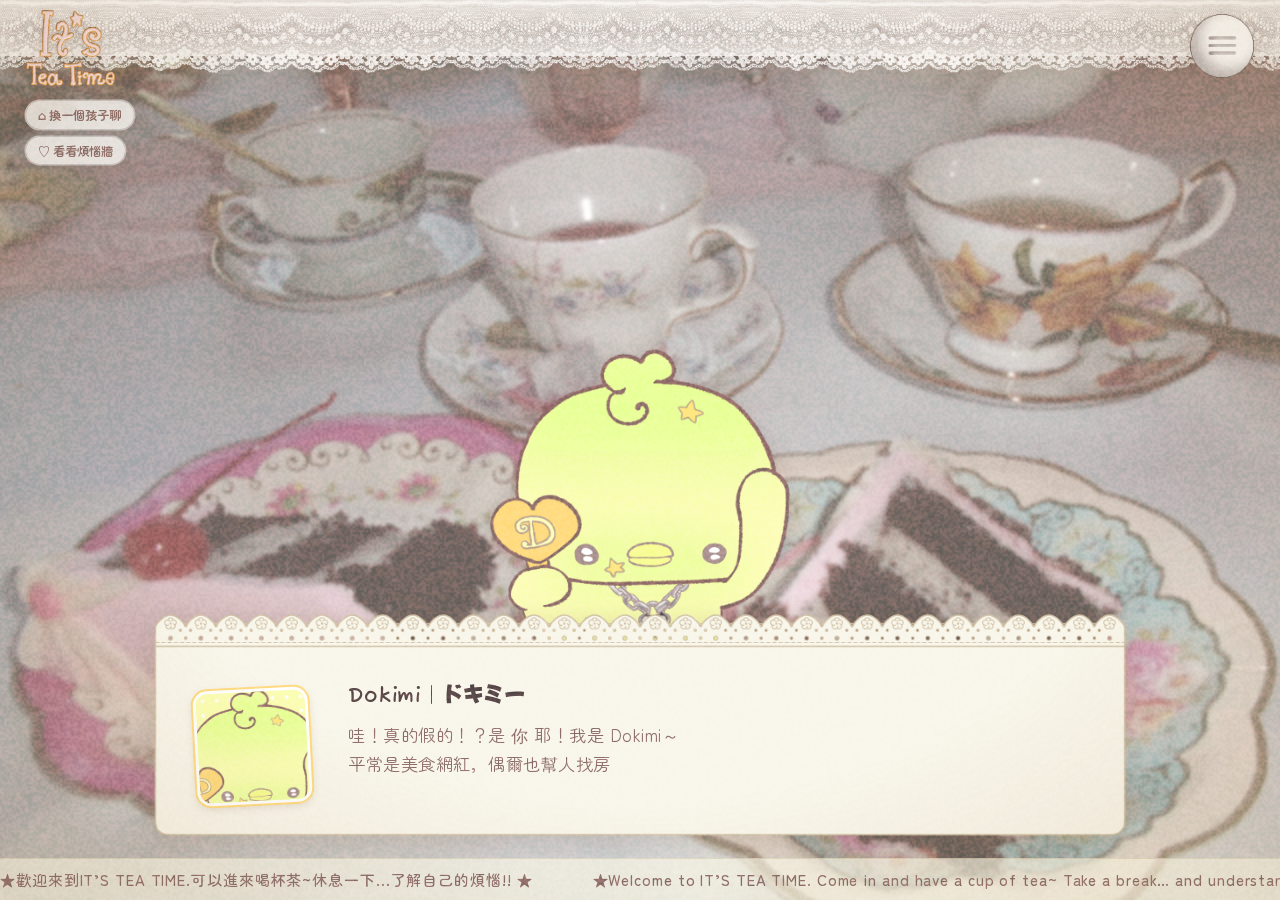
==== commit f4a7a1c0: "五輪聊天＋AI 回應、新標準字、煩惱牆改成貼聊天結果 - 聊天頁：五輪對話、第五輪接 Cloudflare Worker 的 AI（先安慰再建議），小紙條顯示安慰和建議 - 煩惱牆：拿掉自由留言，改成" ====
--- a/chat.html
+++ b/chat.html
@@ -20,7 +20,13 @@
 <!-- 角色：站在對話框後面，每說一句話會輕輕跳一下 -->
 <div class="chat-chara" id="chatChara"><div class="chat-chara-bob"><img id="charaImg" src="" alt=""></div></div>
 
-<!-- 玩家的回答選項（輪到你回答時才出現） -->
+<!-- 左上角：隨時可以換路（不想聊了、想換角色、只想寫下來） -->
+<div class="chat-tools">
+  <button class="chat-tool" id="toolRoom" type="button">⌂ 換一個孩子聊</button>
+  <button class="chat-tool" id="toolWall" type="button">♡ 看看煩惱牆</button>
+</div>
+
+<!-- 玩家的回答選項 / 打字框（輪到你回答時才出現） -->
 <div class="chat-choices" id="chatChoices" role="group" aria-label="你的回答"></div>
 
 <!-- 下方對話框：左邊角色頭像、右邊名字和台詞；點對話框或按「▸」看下一句 -->
@@ -40,16 +46,20 @@
     <h2 id="endTitle">今天的小紙條 <small>♡ memo</small></h2>
     <p class="chat-end-to">to: <b id="endName"></b></p>
     <dl class="chat-end-list">
-      <dt>我在煩什麼</dt><dd id="endWhat"></dd>
-      <dt>為什麼會煩</dt><dd id="endWhy"></dd>
-      <dt>可以怎麼舒緩</dt><dd id="endHow"></dd>
+      <dt>最近發生的事</dt><dd id="endWhat"></dd>
+      <dt>我在意的是</dt><dd id="endCore"></dd>
+      <dt>我的感受</dt><dd id="endFeel"></dd>
+      <dt>我現在需要的</dt><dd id="endNeed"></dd>
     </dl>
-    <p class="chat-end-help">如果煩惱重到喘不過氣，記得找信任的人聊聊，<br>或撥打 <b>1925 安心專線</b>（24 小時、免付費）。</p>
+    <p class="chat-end-say"><b id="endCharaName"></b><span id="endSay"></span></p>
+    <p class="chat-end-say chat-end-tip" id="endTip"><b>✎ 給你的小建議</b><span id="endTipText"></span></p>
+    <p class="chat-end-help" id="endHelp">如果煩惱重到喘不過氣，記得找信任的人聊聊，<br>或撥打 <b>1925 安心專線</b>、<b>1995 生命線</b>（24 小時、免付費）。</p>
     <div class="chat-end-btns">
-      <button class="tt-btn" id="endWall" type="button">把煩惱匿名貼到煩惱牆</button>
+      <button class="tt-btn" id="endWall" type="button">把小紙條匿名貼到煩惱牆</button>
       <button class="tt-btn" id="endRoom" type="button">⌂ 回客廳</button>
       <button class="tt-btn" id="endAgain" type="button">再聊一次</button>
     </div>
+    <p class="chat-end-wallnote">貼到煩惱牆時會拿掉你的名字，但「我現在需要的」會一起貼上去，大家都看得到喔。</p>
   </div>
 </div>
 
--- a/style.css
+++ b/style.css
@@ -138,13 +138,13 @@
 .logo{
   position:fixed; z-index:30; left:0; top:0; width:200px; height:auto;
   pointer-events:none;
-  /* grayscale 去掉奶油黃，brightness 讓字面接近白色，保留原本的灰色外框和陰影 */
-  filter:grayscale(1) brightness(1.08) drop-shadow(0 2px 0 rgba(255,255,255,.6));
+  /* 保留標準字原本的顏色（粉色糖霜＋餅乾邊），只加一點淡淡的暖色陰影 */
+  filter:drop-shadow(0 3px 6px rgba(120,90,60,.18));
 }
 /* 首頁點一下遮罩後，標準字從中間滑到左上角 */
 .logo.animate{transition:left 1.1s cubic-bezier(.65,0,.25,1), top 1.1s cubic-bezier(.65,0,.25,1), width 1.1s cubic-bezier(.65,0,.25,1)}
 /* 標準字在左上角的位置和大小（首頁進入後、第二頁共用） */
-.logo.logo-corner{left:max(22px, 2vw); top:22px; width:clamp(140px, 17vw, 240px)}   /* 三頁共用：2vw = 離左邊約螢幕寬的 2%，越大越往中間 */
+.logo.logo-corner{left:max(22px, 2vw); top:10px; width:clamp(76px, 7vw, 124px)}   /* 每頁共用：2vw = 離左邊約螢幕寬的 2%，越大越往中間；width = 標準字大小（中間的 7vw 越大越大） */
 
 /* ===== 第二頁：關掉紙條後的轉場白幕（在標準字、跑馬燈、選單之下） ===== */
 .fade-white{
@@ -1143,7 +1143,7 @@
 .wl-count{text-align:center; margin:-1.4em 0 1.8em; font-size:13px; color:var(--c-sub)}
 
 /* 便條牆：像 Pinterest 一樣錯落排列 */
-.wl-board{columns:4 220px; column-gap:clamp(16px, 2vw, 26px)}
+.wl-board{columns:3 260px; column-gap:clamp(16px, 2vw, 26px)}
 .wl-note{
   position:relative; display:inline-block; width:100%; margin:0 0 clamp(18px, 2.2vw, 28px); break-inside:avoid;
   padding:28px 20px 14px; border-radius:4px 4px 14px 4px; rotate:var(--r, 0deg);
@@ -1154,6 +1154,18 @@
 .wl-note::before{content:""; position:absolute; top:-10px; left:50%; translate:-50% 0; rotate:calc(var(--r, 0deg) * -2); width:76px; height:22px;   /* 紙膠帶 */
   background:repeating-linear-gradient(90deg, rgba(255,255,255,.45) 0 2px, transparent 2px 6px), color-mix(in srgb, var(--n-main) 85%, transparent)}
 .wl-note p{margin:0 0 14px; font-size:clamp(14px, 1.1vw, 16px); line-height:1.75; white-space:pre-line; word-break:break-word; color:var(--c-text)}
+/* 牆上的小紙條：聊了什麼（三行）＋ 角色想對你說 ＋ 小建議（字多就在格子裡捲） */
+.wl-memo{margin:0 0 12px; display:grid; grid-template-columns:auto 1fr; gap:6px 8px; align-items:baseline}
+.wl-memo dt{padding:.1em .6em; border-radius:999px; background:#fff; box-shadow:0 0 0 1.2px var(--n-main); font-size:11px; font-weight:700; color:var(--c-title); white-space:nowrap}
+.wl-memo dd{margin:0; font-size:13px; line-height:1.6; color:var(--c-text); word-break:break-word}
+.wl-memo dd.wl-need{max-height:calc(1.6em * 3); overflow-y:auto; padding-right:.4em; scrollbar-width:thin; scrollbar-color:var(--n-main) transparent}
+.wl-say{margin:0 0 10px; padding:.6em .5em .6em .9em; border-radius:16px; background:rgba(255,255,255,.7); box-shadow:0 0 0 1.2px var(--n-main)}
+.wl-say b{display:block; margin-bottom:.2em; font-family:"Fuzzy Bubbles", var(--font-pop); font-size:12px; color:var(--c-sub)}
+.wl-note .wl-say p{margin:0; padding-right:.5em; max-height:calc(1.75em * 4); overflow-y:auto; font-size:13px;
+  scrollbar-width:thin; scrollbar-color:var(--n-main) transparent}
+.wl-say p::-webkit-scrollbar{width:5px}
+.wl-say p::-webkit-scrollbar-thumb{background:var(--n-main); border-radius:999px}
+.wl-tip{background:transparent; box-shadow:none; border:1.2px dashed var(--n-main)}
 .wl-meta{display:flex; align-items:center; gap:8px; flex-wrap:wrap}
 .wl-tag{padding:.15em .8em; border-radius:999px; background:#fff; box-shadow:0 0 0 1.5px var(--n-main); font-size:11px; font-weight:700; color:var(--c-title)}
 .wl-time{font-size:11px; color:var(--c-sub)}
@@ -1169,34 +1181,103 @@
 .wl-empty{text-align:center; color:var(--c-sub)}
 .wl-note-local{max-width:620px; margin:clamp(24px, 3vw, 40px) auto 0; text-align:center; font-size:12px; line-height:1.8; color:var(--c-sub)}
 
-/* 右下角「寫下煩惱」的大按鈕（一直浮著） */
+/* 右下角「去找孩子們聊聊」的大按鈕（一直浮著） */
 .wl-post-btn{position:fixed; z-index:30; right:max(20px, 3vw); bottom:calc(var(--marquee-h) + max(18px, 3vh));
   padding:.9em 1.6em; font-size:clamp(14px, 1.2vw, 17px); --b-light:#FAE6F6; --b-main:#F1C5C8;
   animation:pf-chat-glow-pink 2.4s ease-in-out infinite}
 @keyframes pf-chat-glow-pink{50%{box-shadow:0 0 0 1.5px #F1C5C8, 0 4px 10px rgba(120,95,90,.18), 0 0 18px 4px #F8DDE2}}
 
-/* 寫煩惱的表單（便條紙） */
-.wl-form{
-  position:relative; width:min(92vw, 500px); padding:clamp(26px, 3vw, 38px); rotate:-1deg; border-radius:6px;
-  background:repeating-linear-gradient(transparent 0 31px, rgba(169,156,155,.16) 31px 32px), var(--n-bg, #FFFDF6);
-  box-shadow:0 14px 34px rgba(120,95,90,.22); transform:scale(.92); transition:transform .5s cubic-bezier(.34,1.56,.64,1), background .3s;
-}
-.dim.show .wl-form{transform:none}
-.wl-form h2{margin:0 0 .2em; font-family:var(--font-pop); font-weight:400; font-size:clamp(19px, 1.9vw, 24px); color:var(--c-title)}
-.wl-form .hint{margin:0 0 1em; font-size:13px; color:var(--c-sub)}
-.wl-form textarea{width:100%; min-height:130px; resize:vertical; padding:.8em 1em; border:0; border-radius:10px; outline:none;
-  background:rgba(255,255,255,.85); box-shadow:inset 0 0 0 1.5px var(--c-faint);
-  font:inherit; font-size:15px; line-height:1.8; color:var(--c-text)}
-.wl-form textarea:focus{box-shadow:inset 0 0 0 2px var(--n-main, #F1C5C8)}
-.wl-form .len{margin:.3em 0 1em; text-align:right; font-size:12px; color:var(--c-sub)}
-.wl-cats{display:flex; flex-wrap:wrap; gap:8px; margin:0 0 1.3em; padding:0; border:0}
-.wl-cats legend{margin-bottom:.5em; font-size:13px; font-weight:700; color:var(--c-title)}
-.wl-cats label{cursor:pointer}
-.wl-cats input{position:absolute; opacity:0; pointer-events:none}
-.wl-cats span{display:inline-block; padding:.35em 1em; border-radius:999px; background:#fff; box-shadow:0 0 0 1.5px var(--n-main); font-size:13px; font-weight:700; color:var(--c-text); transition:background .2s}
-.wl-cats input:checked + span{background:var(--n-main); color:var(--c-title)}
-.wl-cats input:focus-visible + span{outline:2px dashed var(--knock); outline-offset:2px}
-.wl-form-btns{display:flex; justify-content:flex-end; gap:10px}
-.wl-form .warn{color:#D9849A}
-.wl-form.shake{animation:shake .4s}
-@media (max-width:640px){ .wl-board{columns:2 150px} .wl-note{padding:24px 14px 12px} }
+@media (max-width:640px){ .wl-board{columns:1} .wl-note{padding:24px 14px 12px} }
+
+/* ----- 世界觀設定：五章故事（左邊一條點點線串起來，像繪本一頁一頁） ----- */
+.w-chapters{position:relative; margin:0; padding:0 0 0 clamp(46px, 6vw, 70px); list-style:none}
+.w-chapters::before{content:""; position:absolute; left:clamp(18px, 2.6vw, 30px); top:10px; bottom:10px; border-left:2px dashed #F1C5C8}   /* 串起來的點點線 */
+.w-chapters > li{position:relative; margin:0 0 clamp(28px, 3.5vw, 44px)}
+.w-chapters > li:last-child{margin-bottom:0}
+.w-ch-no{position:absolute; left:calc(clamp(46px, 6vw, 70px) * -1 + clamp(18px, 2.6vw, 30px)); top:-4px; translate:-50% 0;   /* 章節圓圈 */
+  display:grid; place-items:center; width:38px; height:38px; border-radius:50%; background:#fff; box-shadow:0 0 0 2px #F1C5C8, 0 3px 6px rgba(120,95,90,.15);
+  font-family:"Fuzzy Bubbles", var(--font-pop); font-weight:700; font-size:16px; color:var(--c-title)}
+.w-chapters > li:nth-child(2) .w-ch-no{box-shadow:0 0 0 2px #FFDF8C, 0 3px 6px rgba(120,95,90,.15)}
+.w-chapters > li:nth-child(3) .w-ch-no{box-shadow:0 0 0 2px #D0EDE6, 0 3px 6px rgba(120,95,90,.15)}
+.w-chapters > li:nth-child(4) .w-ch-no{box-shadow:0 0 0 2px #E0D2B7, 0 3px 6px rgba(120,95,90,.15)}
+.w-chapters h3{margin:0 0 .5em; font-family:var(--font-pop); font-weight:400; font-size:clamp(16px, 1.6vw, 21px); color:var(--c-title)}
+.w-chapters p{margin:0 0 .8em; font-size:clamp(14px, 1.15vw, 16px); line-height:2.05; color:var(--c-text)}
+/* 第 2 章：三個人長大後的樣子 */
+.w-grown{display:grid; grid-template-columns:repeat(3, 1fr); gap:clamp(10px, 1.6vw, 20px); margin:1.2em 0 .4em}
+.w-grown > div{display:flex; flex-direction:column; align-items:center; text-align:center; padding:1em .8em 1.1em; border-radius:16px;
+  background:radial-gradient(circle, rgba(255,255,255,.8) 14%, transparent 16%) 0 0 / 16px 16px, var(--cl); box-shadow:0 0 0 1.5px var(--cm)}
+.w-grown img{width:min(60%, 120px); filter:drop-shadow(0 3px 5px rgba(120,95,90,.2))}
+.w-grown b{margin-top:.4em; font-family:"Fuzzy Bubbles", var(--font-pop); font-size:clamp(17px, 1.6vw, 22px); text-transform:uppercase; color:var(--c-title)}
+.w-grown em{margin:.2em 0 .5em; padding:.15em .8em; border-radius:999px; background:#fff; font-style:normal; font-size:12px; font-weight:700; color:var(--c-title)}
+.w-grown span{font-size:12.5px; line-height:1.7; color:var(--c-text)}
+/* 第 4 章：Dokimi 說的那句話 */
+.w-quote{margin:.4em 0 1em; padding:.9em 1.3em; border-radius:14px; rotate:-1deg; background:#FBFEBB; box-shadow:0 0 0 1.5px #FFDF8C, 0 4px 10px rgba(120,95,90,.1);
+  font-family:var(--font-pop); font-size:clamp(15px, 1.4vw, 19px); color:var(--c-title)}
+.w-quote cite{display:block; margin-top:.3em; text-align:right; font-family:"Fuzzy Bubbles", var(--font-pop); font-weight:700; font-style:normal; font-size:.75em; color:var(--c-sub)}
+.w-born{font-family:var(--font-pop); font-weight:400; color:var(--c-title)}
+/* 角色卡上的職業 */
+.w-card .role{margin:.5em 0 0; font-size:13px; font-weight:700; color:var(--c-text)}
+@media (max-width:820px){ .w-grown{grid-template-columns:1fr} }
+/* 故事開頭寫給玩家的小卡片 */
+.w-letter{position:relative; max-width:640px; margin:0 auto clamp(30px, 4vw, 48px); padding:1.6em 1.8em 1.3em; rotate:-1deg; border-radius:6px;
+  background:repeating-linear-gradient(transparent 0 31px, rgba(169,156,155,.16) 31px 32px), #FFFBF2; box-shadow:0 8px 20px rgba(120,95,90,.12)}
+.w-letter::before{content:""; position:absolute; top:-11px; right:14%; rotate:6deg; width:96px; height:22px;   /* 紙膠帶 */
+  background:repeating-linear-gradient(90deg, rgba(255,255,255,.45) 0 2px, transparent 2px 6px), rgba(255,223,140,.85)}
+.w-letter p{margin:0 0 .9em; font-size:clamp(14px, 1.15vw, 16px); line-height:2; color:var(--c-text)}
+.w-letter .w-letter-to, .w-letter .w-letter-from{font-family:"Fuzzy Bubbles", var(--font-pop); font-weight:700; color:var(--c-sub)}
+.w-letter .w-letter-from{margin:0; text-align:right}
+/* 第 5、6 章 */
+.w-chapters > li:nth-child(5) .w-ch-no{box-shadow:0 0 0 2px #E9FFA3, 0 3px 6px rgba(120,95,90,.15)}
+.w-chapters > li:nth-child(6) .w-ch-no{box-shadow:0 0 0 2px #F1C5C8, 0 3px 6px rgba(120,95,90,.15); background:#FAE6F6}
+.w-chapters b{color:var(--c-title)}
+.w-quote-pink{rotate:1deg; background:#FAE6F6; box-shadow:0 0 0 1.5px #F1C5C8, 0 4px 10px rgba(120,95,90,.1)}
+.w-hint{text-align:center; font-family:var(--font-pop); color:var(--c-sub) !important}
+
+/* ----- 聊天頁：五輪對話用到的新東西 ----- */
+/* 選項多（超過 3 個）時排成兩欄 */
+.chat-choices.many{display:grid; grid-template-columns:repeat(2, auto); justify-items:end}
+.chat-choices.many .chat-choice-free{grid-column:1 / -1}
+/* 「✎ 都不是，我想自己說」：白色虛線，比較低調 */
+.chat-choice-free{background:rgba(255,255,255,.9); box-shadow:0 0 0 1.5px var(--c-faint), 0 4px 10px rgba(120,95,90,.12); color:var(--c-text)}
+.chat-choice-free::before{content:none}
+/* 打字框 */
+.chat-choices.input{width:min(88vw, 460px); align-items:stretch}
+.chat-input{width:100%; padding:.8em 1em; border:0; border-radius:14px; outline:none; resize:none;
+  font:inherit; font-size:clamp(14px, 1.1vw, 16px); line-height:1.7; color:var(--c-text);
+  background:rgba(255,255,255,.95); box-shadow:0 0 0 2px var(--pc-main), 0 6px 16px rgba(120,95,90,.15)}
+textarea.chat-input{min-height:110px}
+.chat-input:focus{box-shadow:0 0 0 2.5px var(--pc-main), 0 0 16px 3px color-mix(in srgb, var(--pc-main) 60%, #fff)}
+.chat-input.shake{animation:shake .4s}
+.chat-input-btns{display:flex; justify-content:flex-end; gap:10px}
+.chat-choices.input .chat-choice{animation:chat-choice-in .45s cubic-bezier(.34,1.56,.64,1) calc(var(--i) * 110ms + .1s) forwards}
+.chat-choices.input .chat-input{animation:chat-choice-in .45s cubic-bezier(.34,1.56,.64,1) forwards; opacity:0; transform:translateX(20px)}
+/* AI 在想的時候：「……」一閃一閃 */
+.chat-text.thinking{animation:chat-blink 1s ease-in-out infinite; letter-spacing:.3em}
+/* 左上角：換一個孩子聊 / 直接寫到煩惱牆 */
+.chat-tools{position:fixed; z-index:22; left:max(16px, 2vw); top:calc(clamp(56px, 5.7vw, 110px) + 28px); display:flex; flex-direction:column; align-items:flex-start; gap:8px;
+  animation:chat-chara-in .8s ease 1.4s backwards}
+.chat-tool{padding:.4em 1em; border:0; border-radius:999px; cursor:pointer; background:rgba(255,255,255,.82); box-shadow:0 0 0 1.5px var(--c-faint), 0 3px 8px rgba(120,95,90,.12);
+  font-family:var(--font-body); font-weight:700; font-size:clamp(12px, .95vw, 14px); color:var(--c-text); transition:transform .2s, background .2s}
+.chat-tool:hover{transform:translateY(-2px); background:#fff}
+.chat-tool:focus-visible{outline:2px dashed var(--knock); outline-offset:3px}
+/* 小紙條：角色想對你說 + 求助資訊（有危險字眼時變顯眼） */
+.chat-end-say{margin:1.2em 0 0; padding:.8em 1em; border-radius:12px; background:var(--pc-light); box-shadow:0 0 0 1.5px var(--pc-main);
+  font-size:clamp(13px, 1.1vw, 15px); line-height:1.8; color:var(--c-title)}
+.chat-end-say b{display:block; font-family:"Fuzzy Bubbles", var(--font-pop); font-size:13px; color:var(--c-sub)}
+/* 想對你說 / 小建議：格子高度固定，字太多就在格子裡面捲動（捲軸在格子右邊） */
+.chat-end-say{border-radius:22px; padding:1em .8em 1em 1.3em}
+.chat-end-say span{display:block; white-space:pre-line; max-height:calc(1.8em * 4); overflow-y:auto; padding-right:.9em;
+  scrollbar-width:thin; scrollbar-color:var(--pc-main) transparent}
+.chat-end-say span::-webkit-scrollbar{width:6px}
+.chat-end-say span::-webkit-scrollbar-thumb{background:var(--pc-main); border-radius:999px}
+.chat-end-say span::-webkit-scrollbar-track{background:transparent}
+/* 「我現在需要的」打很多字時也一樣在格子裡捲 */
+#endNeed{max-height:calc(1.7em * 3); overflow-y:auto; padding-right:.6em; scrollbar-width:thin; scrollbar-color:var(--pc-main) transparent}
+.chat-end-tip{margin-top:.8em; background:rgba(255,255,255,.8); box-shadow:none; border:1.5px dashed var(--pc-main)}
+.chat-end-tip[hidden]{display:none}
+.chat-end-wallnote{margin:.8em 0 0; text-align:center; font-size:12px; color:var(--c-sub)}
+.chat-end-help.urgent{background:#FFF0F2; border:2px solid #E8A0AE; color:var(--c-title); font-size:14px}
+@media (max-width:640px){
+  .chat-choices.many{grid-template-columns:1fr; justify-items:center}
+  .chat-tools{flex-direction:row; flex-wrap:wrap}
+}
